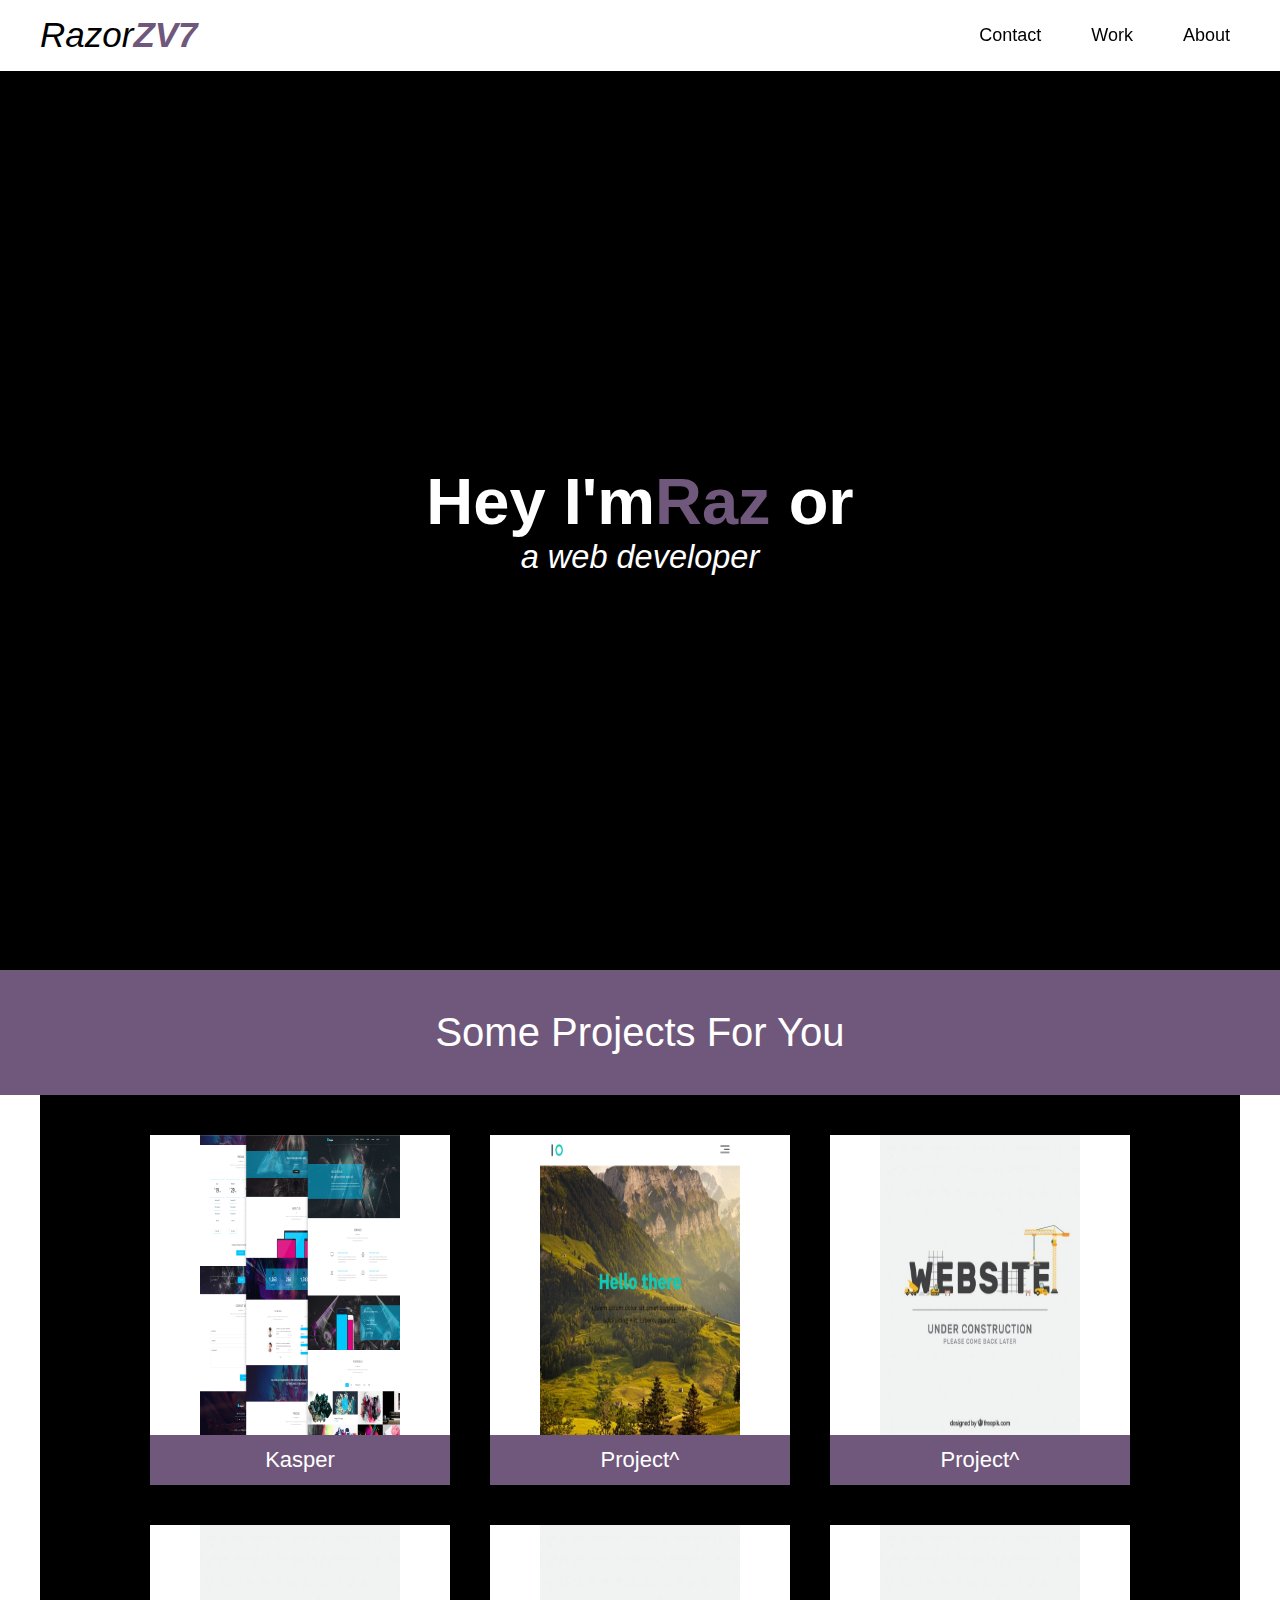
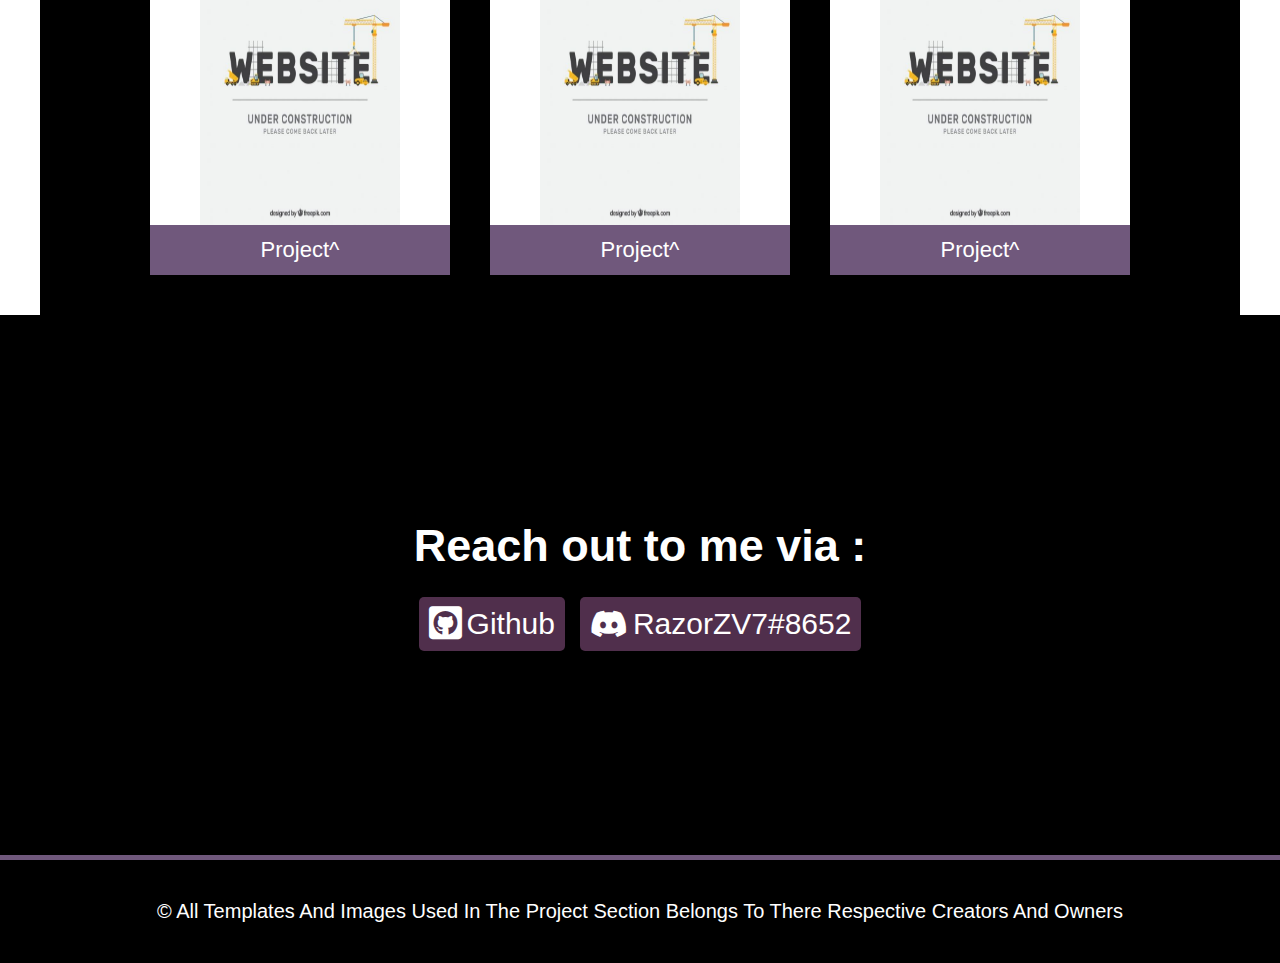
==== index.html @ 3230df07 "V1 UOLOADING" ====
<!DOCTYPE html>
<html lang="en">
<head>
    <meta charset="UTF-8">
    <meta http-equiv="X-UA-Compatible" content="IE=edge">
    <meta name="viewport" content="width=device-width, initial-scale=1.0">
    <!-- fontawesome link  -->
    <link rel="stylesheet" href="all.min.css">
    <!-- main css file  -->
    <link rel="stylesheet" href="style.css">
    <title>Razor</title>
</head>
<body>
    <header>
      <h2>Razor<a href="https://github.com/RazorZV7" id="profile-link" target="_blank">ZV7</a></h2>
      <ul id="navbar">
        <li><a href="#contact">Contact</a></li>
        <li><a href="#project-title">Work</a></li>
        <li><a href="#">About</a></li>
      </ul>
      <div id="nav-btn">
      </div>
    </header>
    <section id="welcome-section">
        <h1>Hey I'm<span>Raz</span> or</h1>
        <p>a web developer</p>
    </section>
    <h2 id="project-title">Some Projects For You </h2>
    <div class="container">
      <section id="projects">
          <a href="/Kas/web kas/" class="project-tile" target="_blank">
            <div class="img-box">
              <img src="/img/Freebie - Kasper,Creative PSD Template.png" alt="">
            </div>
            <p>Kasper</p>
          </a>
          <a href="/Leo/web leo/" class="project-tile" target="_blank">
            <div class="img-box">
              <img src="/img/capture leon 02.png" alt="">
            </div>
            <p>Project^</p>
          </a>
          <a href="#" class="project-tile" target="_blank">
            <div class="img-box">
              <img src="/img/Premium Vector _ Flat under construction template.jpg" alt="">
            </div>
            <p>Project^</p>
          </a>
          <a href="#" class="project-tile" target="_blank">
            <div class="img-box">
              <img src="/img/Premium Vector _ Flat under construction template.jpg" alt="">
            </div>
            <p>Project^</p>
          </a>
          <a href="#" class="project-tile" target="_blank">
            <div class="img-box">
              <img src="/img/Premium Vector _ Flat under construction template.jpg" alt="">
            </div>
            <p>Project^</p>
          </a>
          <a href="#" class="project-tile" target="_blank">
            <div class="img-box">
              <img src="/img/Premium Vector _ Flat under construction template.jpg" alt="">
            </div>
            <p>Project^</p>
          </a>
        </section>
    </div>
    <section id="contact">
      <h1>Reach out to me via :</h1>
      <div class="social-box">        
          <a href="https://github.com/RazorZV7" target="_blank"><i class="fa-brands fa-github-square fa-lg"></i>Github</a>
          <a href="https://discord.com" target="_blank"><i class="fa-brands fa-discord"></i>RazorZV7#8652</a>
      </div>
    </section>
    <div class="bline"></div>
    <footer>
      <div class="credit">
        <p>&COPY; All templates and images used in the project section belongs to there respective creators and owners</p>
      </div>
    </footer>
</body>
</html>
---- style.css ----
* {
    margin: 0;
    padding: 0;
    box-sizing: border-box;
    font-family: helvetica, sans-serif;
    scroll-behavior: smooth;
}
:root {
  --violet-1: #F9F4F5;
  --violet-2: #C8B8DB;
  --violet-3: #70587C;
  --violet-4: #502F4C;
  --violet-5: #7209B7;
  --violet-6: #3A0CA3;
  --blue-2: #4cc9f0;
  --blue-1: #4361ee;
  --black-5: #000000;
}
.container {
  padding-left: 40px;
  padding-right: 40px;
}
/* start header  */
header {
  position: fixed;
  z-index: 2;
  top: 0;
  background-color: white;
  padding-left: 40px;
  padding-right: 40px;
  width: 100%;
  height: 70.8px;
  display: flex;
  justify-content: space-between;
  align-items: center;
}
header h2 {
  font-size: 35px;
  font-weight: 100;
  font-style: italic;
  color: var(--black-5);
}
header h2 a {
  text-decoration: none;
  color: var(--violet-3);
  font-weight: bold;
}
@media (max-width: 576px) {
  #navbar li{
    display: none;
  }
  div#nav-btn {
    display: block;
    width: 30px;
    height: 30px;
    background-color: var(--black-5);
  }
  div#nav-btn:hover {
    border: 5px solid var(--violet-2);
    cursor: pointer;
  }
}
ul#navbar {
  position: fixed;
  right: 0;
  top: 0;
  padding-right: 40px;
  display: flex;
  gap: 30px;
  list-style: none;
}
#navbar li {
  padding: 25px 10px;
}
#navbar li:hover{
  background-color: var(--violet-3);
}
#navbar li a:hover {
  color: white;
}
#navbar li a {
  text-decoration: none;
  color: var(--black-5);
  font-size: 18px;
}
#nav-btn {
  display: none;
}
/* end header  */
/* start welcome  */
#welcome-section {
  display: flex;
  justify-content: center;
  align-items: center;
  flex-direction: column;
  height: 100vh;
  margin-top: 70px;
  background-color: var(--black-5);
  text-align: center;
}
#welcome-section h1 {
  font-size: 65px;
  color: white;
}
#welcome-section p {
  color: white;
  font-size: 32.5px;
  font-style: italic;
}
#welcome-section h1 span {
  color: var(--violet-3);
  transition: 0.2s ease-out;
  display: inline-block;
}
#welcome-section h1 span:hover {
  transform: translateX(20px);
  transform-origin: left;
  cursor: crosshair;
}
/* end welcome  */
/* start projects  */
@media (max-width: 767.5px) {
  #projects {
    background-color: var(--black-5);
    display: flex;
    justify-content: center;
    align-items: center;
    gap: 40px;
    flex-direction: column;
    padding: 40px;
  }
  .project-tile {
    background-color: white;
    width: 275px;
    min-width: 200px;
    height: 350px;
  }
}
@media (min-width: 768px) {
  #projects {
    display: grid;
    padding: 40px;
    background-color: var(--black-5);
    justify-content: center;
    align-items: center;
    grid-template-columns: repeat(2, 300px);
    grid-template-rows: repeat(3, 350px);
    gap: 40px;
  }
  .project-tile {
    background-color: white;
  }
}
@media (min-width: 1200px) {
  #projects {
    display: grid;
    padding: 40px;
    background-color: var(--black-5);
    grid-template-columns: repeat(3, 300px);
    grid-template-rows: repeat(2, 350px);
    gap: 40px;
  }
  .project-tile {
    background-color: white;
  }
}
#project-title {
  background-color: var(--violet-3);
  text-align: center;
  padding: 40px 0;
  color: white;
  /* margin: 40px 0; */
  font-size: 40px;
  font-weight: lighter;
}
.project-tile {
  text-align: center;
  text-decoration: none;
  max-width: 300px;
  display: flex;
  flex-direction: column;
  align-items: center;
}
.project-tile .img-box {
  width: 200px;
  height: 300px;
  justify-content: center;
}
.project-tile img {
  width: 100%;
  height: 100%;
}
.project-tile p {
  color: white;
  font-size: 22px;
  width: 100%;
  height: 50px;
  display: flex;
  justify-content: center;
  align-items: center;
  background-color: var(--violet-3);
}
/* end projects  */
/* start contact  */
#contact {
  height: 60vh;
  background-color: var(--black-5);
  color: white;
  display: flex;
  text-align: center;
  justify-content: center;
  align-items: center;
  flex-direction: column;
  gap: 25px;
}
#contact h1{
  font-size: 45px;
}
#contact a{
  text-decoration: none;
  font-size: 30px;
  color: white;
  display: flex;
  justify-content: center;
  align-items: center;
  gap: 5px;
  background-color: var(--violet-4);
  padding: 10px;
  border-radius: 5px;
}
.social-box {
  display: flex;
  justify-content: center;
  align-items: center;
  gap: 15px;
}
/* end contact  */
/* start credit  */
.bline {
  padding: 2.5px 0;
  background-color:var(--violet-3);
}
footer {
  /* margin-top: 5px; */
  background-color: var(--black-5);
  color: white;
  display: flex;
  justify-content: center;
  align-items: center;
  padding: 40px 0;
  text-align: center;
  font-size: 20px;
  text-transform:capitalize;
}
/* end credit  */
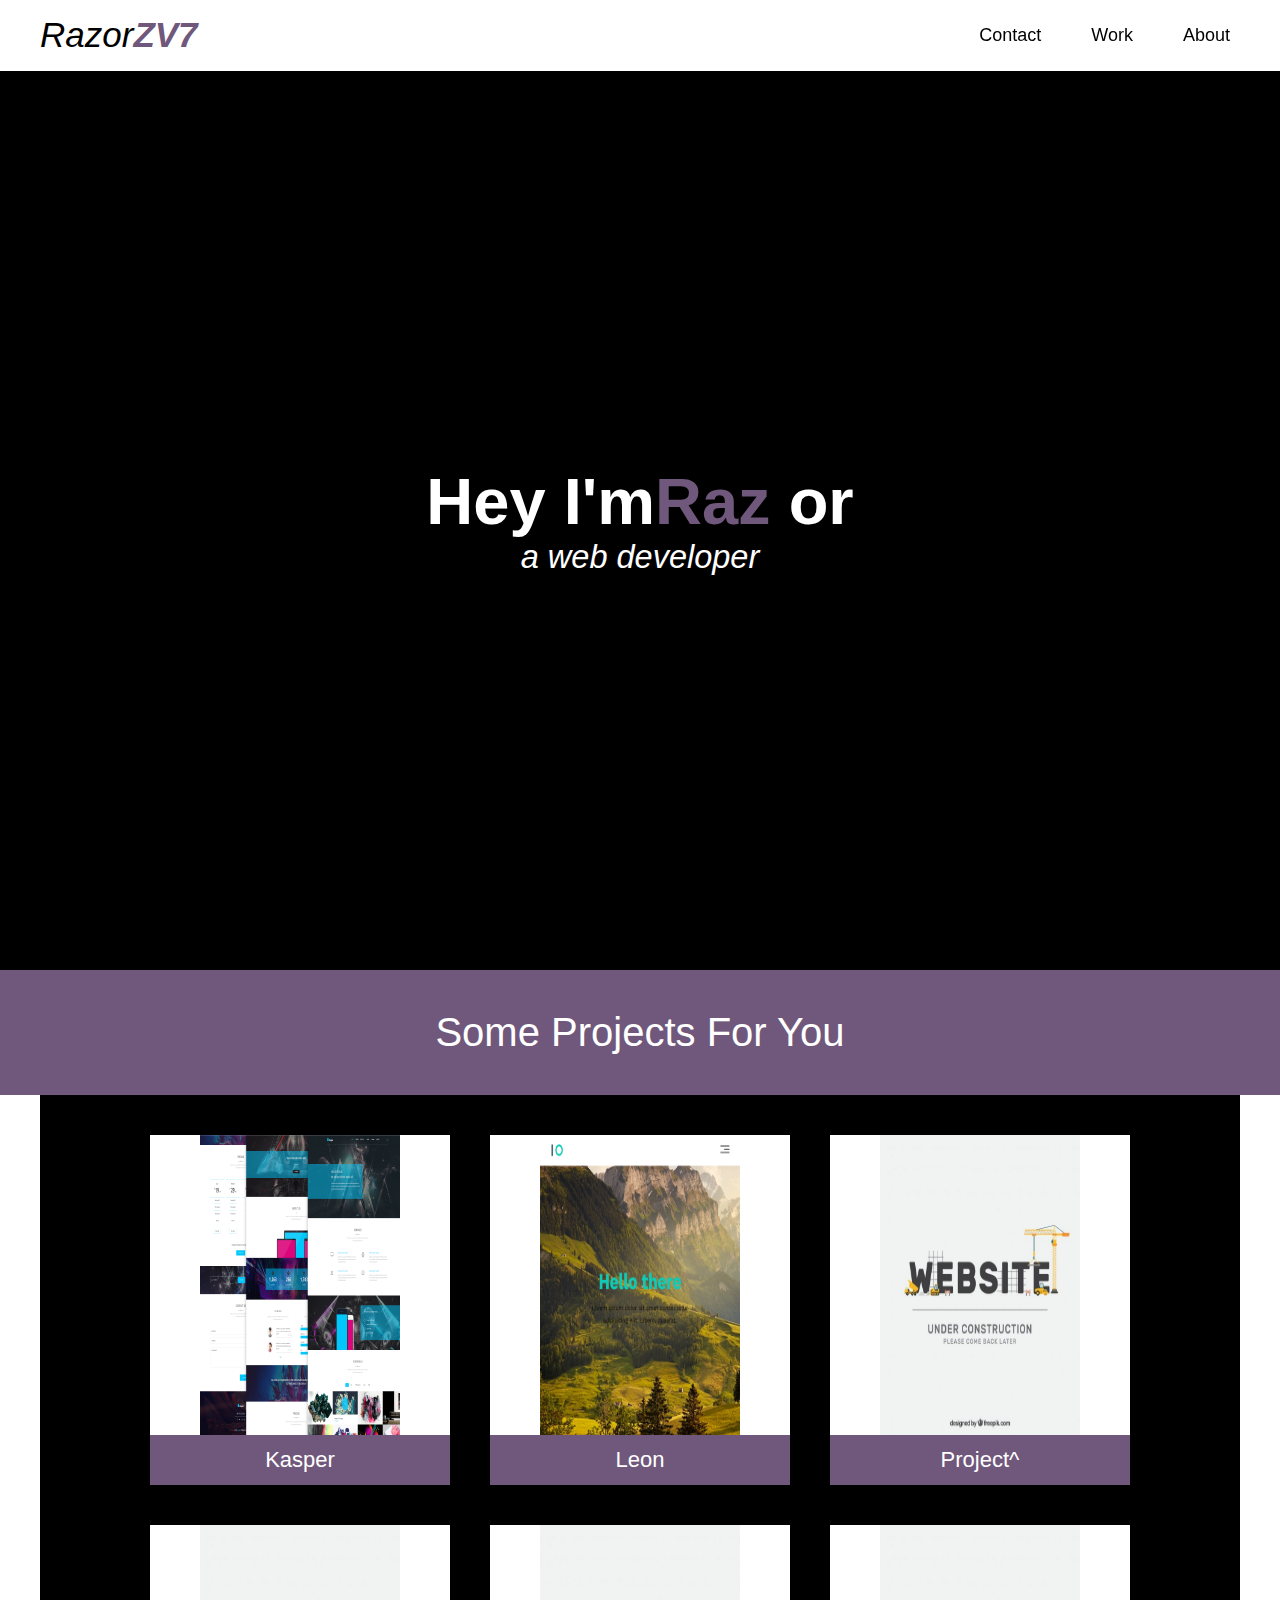
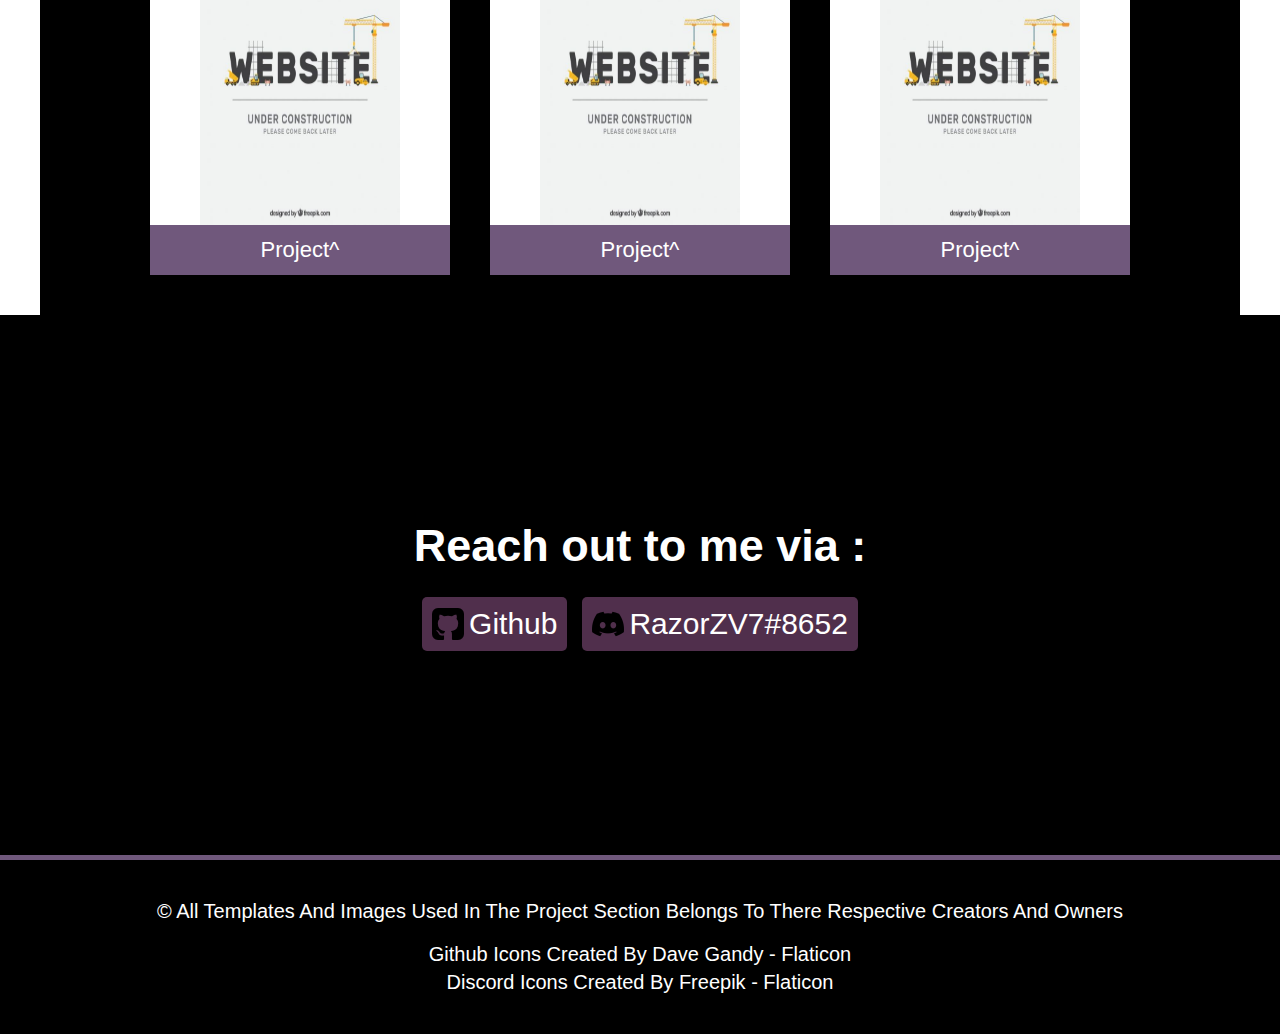
==== commit 3ec917a6: "V3 CHANGING ICONS" ====
--- a/index.html
+++ b/index.html
@@ -30,37 +30,37 @@
       <section id="projects">
           <a href="/Kas/web kas/" class="project-tile" target="_blank">
             <div class="img-box">
-              <img src="/img/Freebie - Kasper,Creative PSD Template.png" alt="">
+              <img src="Freebie - Kasper,Creative PSD Template.png" alt="">
             </div>
             <p>Kasper</p>
           </a>
           <a href="/Leo/web leo/" class="project-tile" target="_blank">
             <div class="img-box">
-              <img src="/img/capture leon 02.png" alt="">
+              <img src="capture leon 02.png" alt="">
+            </div>
+            <p>Leon</p>
+          </a>
+          <a href="#" class="project-tile" target="_blank">
+            <div class="img-box">
+              <img src="Premium Vector _ Flat under construction template.jpg" alt="">
             </div>
             <p>Project^</p>
           </a>
           <a href="#" class="project-tile" target="_blank">
             <div class="img-box">
-              <img src="/img/Premium Vector _ Flat under construction template.jpg" alt="">
+              <img src="Premium Vector _ Flat under construction template.jpg" alt="">
             </div>
             <p>Project^</p>
           </a>
           <a href="#" class="project-tile" target="_blank">
             <div class="img-box">
-              <img src="/img/Premium Vector _ Flat under construction template.jpg" alt="">
+              <img src="Premium Vector _ Flat under construction template.jpg" alt="">
             </div>
             <p>Project^</p>
           </a>
           <a href="#" class="project-tile" target="_blank">
             <div class="img-box">
-              <img src="/img/Premium Vector _ Flat under construction template.jpg" alt="">
-            </div>
-            <p>Project^</p>
-          </a>
-          <a href="#" class="project-tile" target="_blank">
-            <div class="img-box">
-              <img src="/img/Premium Vector _ Flat under construction template.jpg" alt="">
+              <img src="Premium Vector _ Flat under construction template.jpg" alt="">
             </div>
             <p>Project^</p>
           </a>
@@ -69,14 +69,18 @@
     <section id="contact">
       <h1>Reach out to me via :</h1>
       <div class="social-box">        
-          <a href="https://github.com/RazorZV7" target="_blank"><i class="fa-brands fa-github-square fa-lg"></i>Github</a>
-          <a href="https://discord.com" target="_blank"><i class="fa-brands fa-discord"></i>RazorZV7#8652</a>
+          <a href="https://github.com/RazorZV7" target="_blank"><img src="github-sign02.png" alt="logo" class="social-logos">Github</a>
+          <a href="https://discord.com" target="_blank"><img src="discord02.png" alt="logo" class="social-logos"> RazorZV7#8652</a>
       </div>
     </section>
     <div class="bline"></div>
     <footer>
       <div class="credit">
         <p>&COPY; All templates and images used in the project section belongs to there respective creators and owners</p>
+        <div class="rights">
+          <a href="https://www.flaticon.com/free-icons/github" title="github icons">Github icons created by Dave Gandy - Flaticon</a>
+          <a href="https://www.flaticon.com/free-icons/discord" title="discord icons">Discord icons created by Freepik - Flaticon</a>
+        </div>
       </div>
     </footer>
 </body>
--- a/style.css
+++ b/style.css
@@ -252,4 +252,22 @@
   font-size: 20px;
   text-transform:capitalize;
 }
+.credit {
+  display: flex;
+  flex-direction: column;
+  justify-content: center;
+  align-items: center;
+  gap: 15px;
+}
+.rights {
+  display: flex;
+  flex-direction: column;
+  align-items: center;
+  justify-content: center;
+}
+.rights a{
+  text-decoration: none;
+  color: white;
+  padding-top: 5px;
+}
 /* end credit  */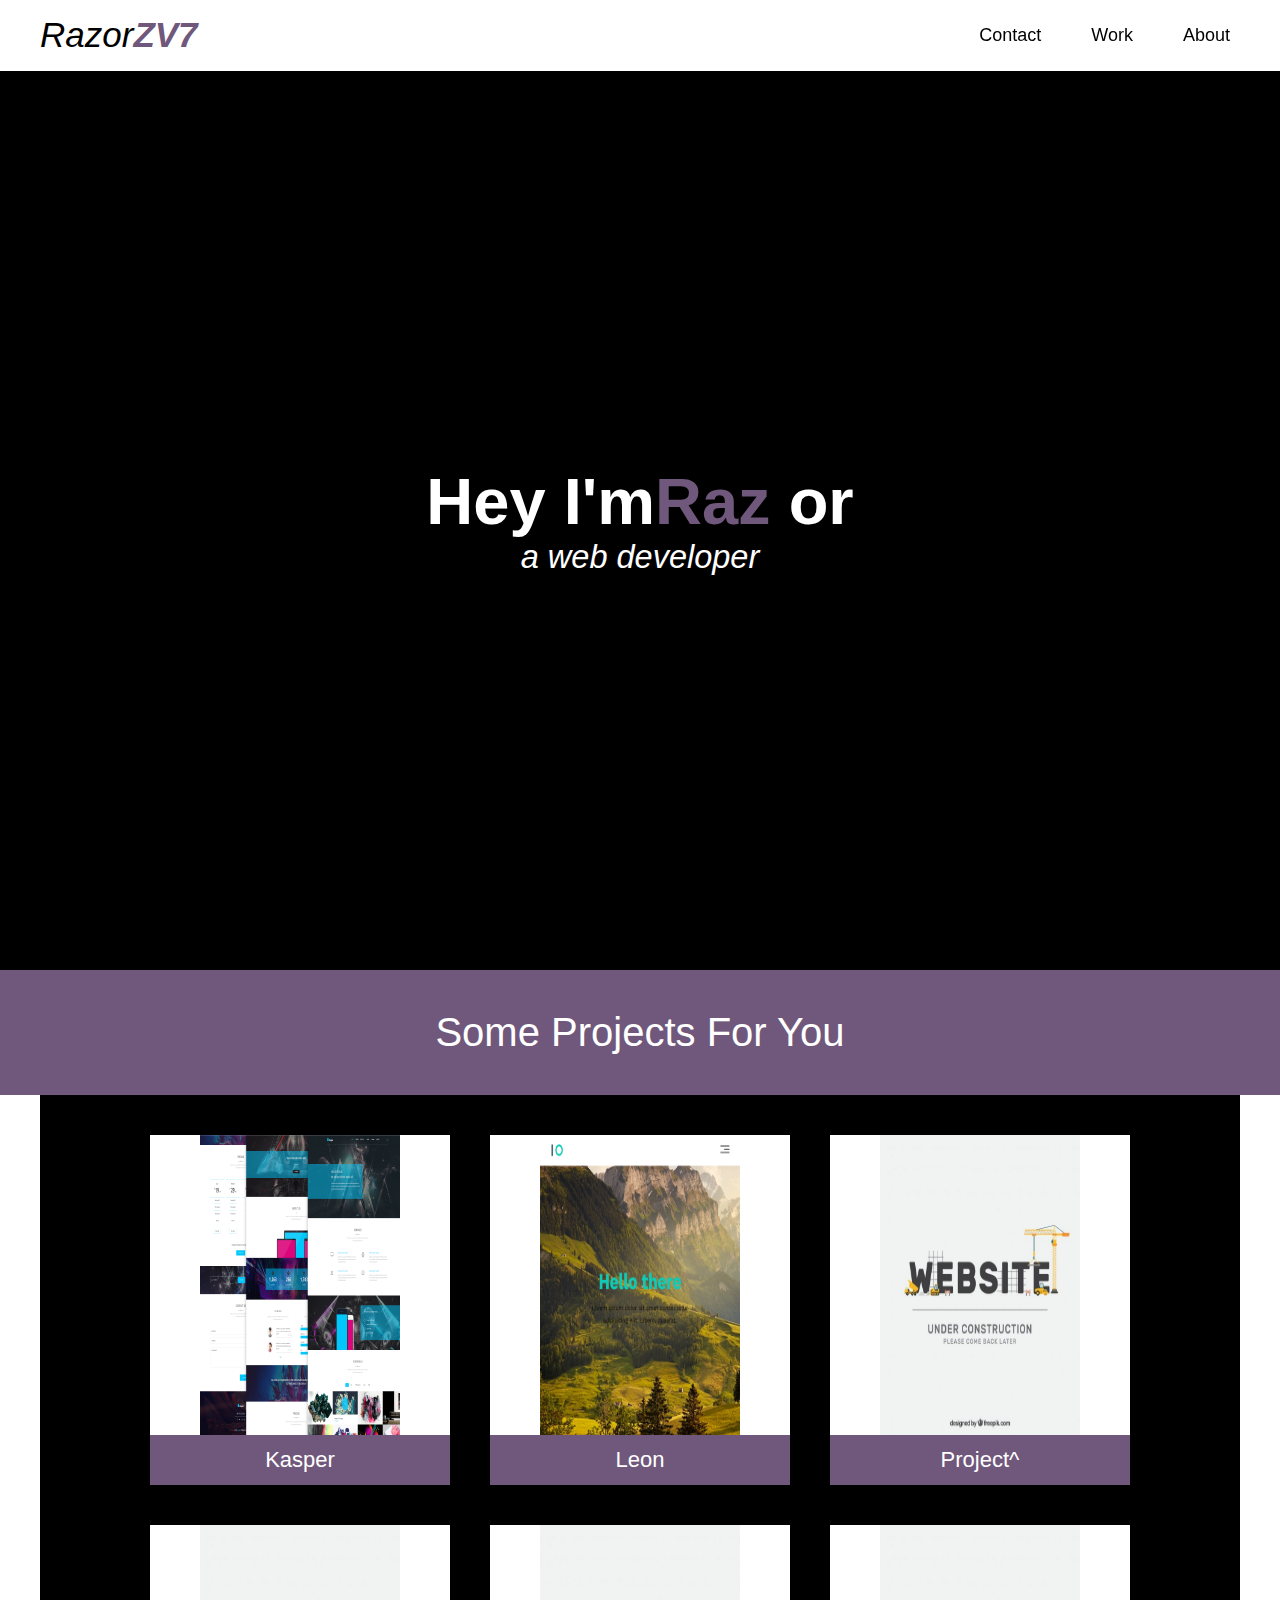
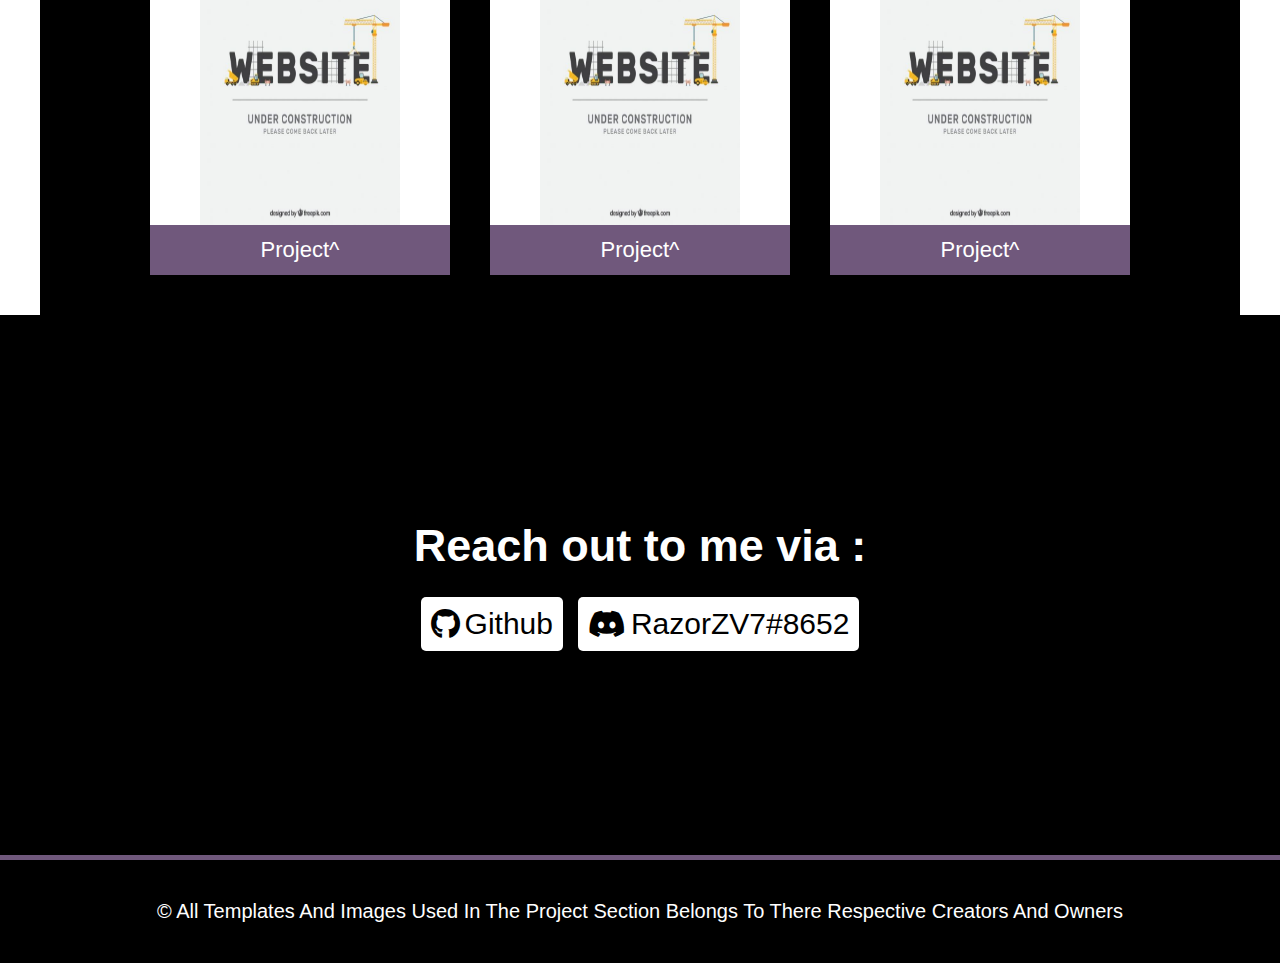
==== commit 5167c944: "V5 REUPLOADING ALL" ====
--- a/index.html
+++ b/index.html
@@ -4,11 +4,11 @@
     <meta charset="UTF-8">
     <meta http-equiv="X-UA-Compatible" content="IE=edge">
     <meta name="viewport" content="width=device-width, initial-scale=1.0">
-    <!-- fontawesome link  -->
-    <link rel="stylesheet" href="all.min.css">
+    <title>Razor</title>
+    <!-- fontawesom file  -->
+    <link rel="stylesheet" href="css/all.min.css">
     <!-- main css file  -->
-    <link rel="stylesheet" href="style.css">
-    <title>Razor</title>
+    <link rel="stylesheet" href="css/style.css">
 </head>
 <body>
     <header>
@@ -28,39 +28,39 @@
     <h2 id="project-title">Some Projects For You </h2>
     <div class="container">
       <section id="projects">
-          <a href="/Kas/web kas/" class="project-tile" target="_blank">
+          <a href="https://razorzv7.github.io/Kasper-website/" class="project-tile" target="_blank">
             <div class="img-box">
-              <img src="Freebie - Kasper,Creative PSD Template.png" alt="">
+              <img src="images/Freebie - Kasper,Creative PSD Template.png" alt="Kasper">
             </div>
             <p>Kasper</p>
           </a>
-          <a href="/Leo/web leo/" class="project-tile" target="_blank">
+          <a href="https://razorzv7.github.io/Leon-website/" class="project-tile" target="_blank">
             <div class="img-box">
-              <img src="capture leon 02.png" alt="">
+              <img src="images/capture leon 02.png" alt="leon">
             </div>
             <p>Leon</p>
           </a>
           <a href="#" class="project-tile" target="_blank">
             <div class="img-box">
-              <img src="Premium Vector _ Flat under construction template.jpg" alt="">
+              <img src="images/Premium Vector _ Flat under construction template.jpg" alt="empty-links">
             </div>
             <p>Project^</p>
           </a>
           <a href="#" class="project-tile" target="_blank">
             <div class="img-box">
-              <img src="Premium Vector _ Flat under construction template.jpg" alt="">
+              <img src="images/Premium Vector _ Flat under construction template.jpg" alt="empty-links">
             </div>
             <p>Project^</p>
           </a>
           <a href="#" class="project-tile" target="_blank">
             <div class="img-box">
-              <img src="Premium Vector _ Flat under construction template.jpg" alt="">
+              <img src="images/Premium Vector _ Flat under construction template.jpg" alt="empty-links">
             </div>
             <p>Project^</p>
           </a>
           <a href="#" class="project-tile" target="_blank">
             <div class="img-box">
-              <img src="Premium Vector _ Flat under construction template.jpg" alt="">
+              <img src="images/Premium Vector _ Flat under construction template.jpg" alt="empty-links">
             </div>
             <p>Project^</p>
           </a>
@@ -69,17 +69,14 @@
     <section id="contact">
       <h1>Reach out to me via :</h1>
       <div class="social-box">        
-          <a href="https://github.com/RazorZV7" target="_blank"><img src="github-sign02.png" alt="logo" class="social-logos">Github</a>
-          <a href="https://discord.com" target="_blank"><img src="discord02.png" alt="logo" class="social-logos"> RazorZV7#8652</a>
+          <a href="https://github.com/RazorZV7" target="_blank"><i class="fa-brands fa-github"></i>Github</a>
+          <a href="https://discord.com" target="_blank"><i class="fa-brands fa-discord"></i>RazorZV7#8652</a>
       </div>
     </section>
     <div class="bline"></div>
     <footer>
       <div class="credit">
         <p>&COPY; All templates and images used in the project section belongs to there respective creators and owners</p>
-        <div class="rights">
-          <a href="https://www.flaticon.com/free-icons/github" title="github icons">Github icons created by Dave Gandy - Flaticon</a>
-          <a href="https://www.flaticon.com/free-icons/discord" title="discord icons">Discord icons created by Freepik - Flaticon</a>
         </div>
       </div>
     </footer>
--- a/css/all.min.css
+++ b/css/all.min.css
@@ -0,0 +1,6 @@
+/*!
+ * Font Awesome Free 6.1.1 by @fontawesome - https://fontawesome.com
+ * License - https://fontawesome.com/license/free (Icons: CC BY 4.0, Fonts: SIL OFL 1.1, Code: MIT License)
+ * Copyright 2022 Fonticons, Inc.
+ */
+.fa{font-family:var(--fa-style-family,"Font Awesome 6 Free");font-weight:var(--fa-style,900)}.fa,.fa-brands,.fa-duotone,.fa-light,.fa-regular,.fa-solid,.fa-thin,.fab,.fad,.fal,.far,.fas,.fat{-moz-osx-font-smoothing:grayscale;-webkit-font-smoothing:antialiased;display:var(--fa-display,inline-block);font-style:normal;font-variant:normal;line-height:1;text-rendering:auto}.fa-1x{font-size:1em}.fa-2x{font-size:2em}.fa-3x{font-size:3em}.fa-4x{font-size:4em}.fa-5x{font-size:5em}.fa-6x{font-size:6em}.fa-7x{font-size:7em}.fa-8x{font-size:8em}.fa-9x{font-size:9em}.fa-10x{font-size:10em}.fa-2xs{font-size:.625em;line-height:.1em;vertical-align:.225em}.fa-xs{font-size:.75em;line-height:.08333em;vertical-align:.125em}.fa-sm{font-size:.875em;line-height:.07143em;vertical-align:.05357em}.fa-lg{font-size:1.25em;line-height:.05em;vertical-align:-.075em}.fa-xl{font-size:1.5em;line-height:.04167em;vertical-align:-.125em}.fa-2xl{font-size:2em;line-height:.03125em;vertical-align:-.1875em}.fa-fw{text-align:center;width:1.25em}.fa-ul{list-style-type:none;margin-left:var(--fa-li-margin,2.5em);padding-left:0}.fa-ul>li{position:relative}.fa-li{left:calc(var(--fa-li-width, 2em)*-1);position:absolute;text-align:center;width:var(--fa-li-width,2em);line-height:inherit}.fa-border{border-radius:var(--fa-border-radius,.1em);border:var(--fa-border-width,.08em) var(--fa-border-style,solid) var(--fa-border-color,#eee);padding:var(--fa-border-padding,.2em .25em .15em)}.fa-pull-left{float:left;margin-right:var(--fa-pull-margin,.3em)}.fa-pull-right{float:right;margin-left:var(--fa-pull-margin,.3em)}.fa-beat{-webkit-animation-name:fa-beat;animation-name:fa-beat;-webkit-animation-delay:var(--fa-animation-delay,0);animation-delay:var(--fa-animation-delay,0);-webkit-animation-direction:var(--fa-animation-direction,normal);animation-direction:var(--fa-animation-direction,normal);-webkit-animation-duration:var(--fa-animation-duration,1s);animation-duration:var(--fa-animation-duration,1s);-webkit-animation-iteration-count:var(--fa-animation-iteration-count,infinite);animation-iteration-count:var(--fa-animation-iteration-count,infinite);-webkit-animation-timing-function:var(--fa-animation-timing,ease-in-out);animation-timing-function:var(--fa-animation-timing,ease-in-out)}.fa-bounce{-webkit-animation-name:fa-bounce;animation-name:fa-bounce;-webkit-animation-delay:var(--fa-animation-delay,0);animation-delay:var(--fa-animation-delay,0);-webkit-animation-direction:var(--fa-animation-direction,normal);animation-direction:var(--fa-animation-direction,normal);-webkit-animation-duration:var(--fa-animation-duration,1s);animation-duration:var(--fa-animation-duration,1s);-webkit-animation-iteration-count:var(--fa-animation-iteration-count,infinite);animation-iteration-count:var(--fa-animation-iteration-count,infinite);-webkit-animation-timing-function:var(--fa-animation-timing,cubic-bezier(.28,.84,.42,1));animation-timing-function:var(--fa-animation-timing,cubic-bezier(.28,.84,.42,1))}.fa-fade{-webkit-animation-name:fa-fade;animation-name:fa-fade;-webkit-animation-iteration-count:var(--fa-animation-iteration-count,infinite);animation-iteration-count:var(--fa-animation-iteration-count,infinite);-webkit-animation-timing-function:var(--fa-animation-timing,cubic-bezier(.4,0,.6,1));animation-timing-function:var(--fa-animation-timing,cubic-bezier(.4,0,.6,1))}.fa-beat-fade,.fa-fade{-webkit-animation-delay:var(--fa-animation-delay,0);animation-delay:var(--fa-animation-delay,0);-webkit-animation-direction:var(--fa-animation-direction,normal);animation-direction:var(--fa-animation-direction,normal);-webkit-animation-duration:var(--fa-animation-duration,1s);animation-duration:var(--fa-animation-duration,1s)}.fa-beat-fade{-webkit-animation-name:fa-beat-fade;animation-name:fa-beat-fade;-webkit-animation-iteration-count:var(--fa-animation-iteration-count,infinite);animation-iteration-count:var(--fa-animation-iteration-count,infinite);-webkit-animation-timing-function:var(--fa-animation-timing,cubic-bezier(.4,0,.6,1));animation-timing-function:var(--fa-animation-timing,cubic-bezier(.4,0,.6,1))}.fa-flip{-webkit-animation-name:fa-flip;animation-name:fa-flip;-webkit-animation-delay:var(--fa-animation-delay,0);animation-delay:var(--fa-animation-delay,0);-webkit-animation-direction:var(--fa-animation-direction,normal);animation-direction:var(--fa-animation-direction,normal);-webkit-animation-duration:var(--fa-animation-duration,1s);animation-duration:var(--fa-animation-duration,1s);-webkit-animation-iteration-count:var(--fa-animation-iteration-count,infinite);animation-iteration-count:var(--fa-animation-iteration-count,infinite);-webkit-animation-timing-function:var(--fa-animation-timing,ease-in-out);animation-timing-function:var(--fa-animation-timing,ease-in-out)}.fa-shake{-webkit-animation-name:fa-shake;animation-name:fa-shake;-webkit-animation-duration:var(--fa-animation-duration,1s);animation-duration:var(--fa-animation-duration,1s);-webkit-animation-iteration-count:var(--fa-animation-iteration-count,infinite);animation-iteration-count:var(--fa-animation-iteration-count,infinite);-webkit-animation-timing-function:var(--fa-animation-timing,linear);animation-timing-function:var(--fa-animation-timing,linear)}.fa-shake,.fa-spin{-webkit-animation-delay:var(--fa-animation-delay,0);animation-delay:var(--fa-animation-delay,0);-webkit-animation-direction:var(--fa-animation-direction,normal);animation-direction:var(--fa-animation-direction,normal)}.fa-spin{-webkit-animation-name:fa-spin;animation-name:fa-spin;-webkit-animation-duration:var(--fa-animation-duration,2s);animation-duration:var(--fa-animation-duration,2s);-webkit-animation-iteration-count:var(--fa-animation-iteration-count,infinite);animation-iteration-count:var(--fa-animation-iteration-count,infinite);-webkit-animation-timing-function:var(--fa-animation-timing,linear);animation-timing-function:var(--fa-animation-timing,linear)}.fa-spin-reverse{--fa-animation-direction:reverse}.fa-pulse,.fa-spin-pulse{-webkit-animation-name:fa-spin;animation-name:fa-spin;-webkit-animation-direction:var(--fa-animation-direction,normal);animation-direction:var(--fa-animation-direction,normal);-webkit-animation-duration:var(--fa-animation-duration,1s);animation-duration:var(--fa-animation-duration,1s);-webkit-animation-iteration-count:var(--fa-animation-iteration-count,infinite);animation-iteration-count:var(--fa-animation-iteration-count,infinite);-webkit-animation-timing-function:var(--fa-animation-timing,steps(8));animation-timing-function:var(--fa-animation-timing,steps(8))}@media (prefers-reduced-motion:reduce){.fa-beat,.fa-beat-fade,.fa-bounce,.fa-fade,.fa-flip,.fa-pulse,.fa-shake,.fa-spin,.fa-spin-pulse{-webkit-animation-delay:-1ms;animation-delay:-1ms;-webkit-animation-duration:1ms;animation-duration:1ms;-webkit-animation-iteration-count:1;animation-iteration-count:1;transition-delay:0s;transition-duration:0s}}@-webkit-keyframes fa-beat{0%,90%{-webkit-transform:scale(1);transform:scale(1)}45%{-webkit-transform:scale(var(--fa-beat-scale,1.25));transform:scale(var(--fa-beat-scale,1.25))}}@keyframes fa-beat{0%,90%{-webkit-transform:scale(1);transform:scale(1)}45%{-webkit-transform:scale(var(--fa-beat-scale,1.25));transform:scale(var(--fa-beat-scale,1.25))}}@-webkit-keyframes fa-bounce{0%{-webkit-transform:scale(1) translateY(0);transform:scale(1) translateY(0)}10%{-webkit-transform:scale(var(--fa-bounce-start-scale-x,1.1),var(--fa-bounce-start-scale-y,.9)) translateY(0);transform:scale(var(--fa-bounce-start-scale-x,1.1),var(--fa-bounce-start-scale-y,.9)) translateY(0)}30%{-webkit-transform:scale(var(--fa-bounce-jump-scale-x,.9),var(--fa-bounce-jump-scale-y,1.1)) translateY(var(--fa-bounce-height,-.5em));transform:scale(var(--fa-bounce-jump-scale-x,.9),var(--fa-bounce-jump-scale-y,1.1)) translateY(var(--fa-bounce-height,-.5em))}50%{-webkit-transform:scale(var(--fa-bounce-land-scale-x,1.05),var(--fa-bounce-land-scale-y,.95)) translateY(0);transform:scale(var(--fa-bounce-land-scale-x,1.05),var(--fa-bounce-land-scale-y,.95)) translateY(0)}57%{-webkit-transform:scale(1) translateY(var(--fa-bounce-rebound,-.125em));transform:scale(1) translateY(var(--fa-bounce-rebound,-.125em))}64%{-webkit-transform:scale(1) translateY(0);transform:scale(1) translateY(0)}to{-webkit-transform:scale(1) translateY(0);transform:scale(1) translateY(0)}}@keyframes fa-bounce{0%{-webkit-transform:scale(1) translateY(0);transform:scale(1) translateY(0)}10%{-webkit-transform:scale(var(--fa-bounce-start-scale-x,1.1),var(--fa-bounce-start-scale-y,.9)) translateY(0);transform:scale(var(--fa-bounce-start-scale-x,1.1),var(--fa-bounce-start-scale-y,.9)) translateY(0)}30%{-webkit-transform:scale(var(--fa-bounce-jump-scale-x,.9),var(--fa-bounce-jump-scale-y,1.1)) translateY(var(--fa-bounce-height,-.5em));transform:scale(var(--fa-bounce-jump-scale-x,.9),var(--fa-bounce-jump-scale-y,1.1)) translateY(var(--fa-bounce-height,-.5em))}50%{-webkit-transform:scale(var(--fa-bounce-land-scale-x,1.05),var(--fa-bounce-land-scale-y,.95)) translateY(0);transform:scale(var(--fa-bounce-land-scale-x,1.05),var(--fa-bounce-land-scale-y,.95)) translateY(0)}57%{-webkit-transform:scale(1) translateY(var(--fa-bounce-rebound,-.125em));transform:scale(1) translateY(var(--fa-bounce-rebound,-.125em))}64%{-webkit-transform:scale(1) translateY(0);transform:scale(1) translateY(0)}to{-webkit-transform:scale(1) translateY(0);transform:scale(1) translateY(0)}}@-webkit-keyframes fa-fade{50%{opacity:var(--fa-fade-opacity,.4)}}@keyframes fa-fade{50%{opacity:var(--fa-fade-opacity,.4)}}@-webkit-keyframes fa-beat-fade{0%,to{opacity:var(--fa-beat-fade-opacity,.4);-webkit-transform:scale(1);transform:scale(1)}50%{opacity:1;-webkit-transform:scale(var(--fa-beat-fade-scale,1.125));transform:scale(var(--fa-beat-fade-scale,1.125))}}@keyframes fa-beat-fade{0%,to{opacity:var(--fa-beat-fade-opacity,.4);-webkit-transform:scale(1);transform:scale(1)}50%{opacity:1;-webkit-transform:scale(var(--fa-beat-fade-scale,1.125));transform:scale(var(--fa-beat-fade-scale,1.125))}}@-webkit-keyframes fa-flip{50%{-webkit-transform:rotate3d(var(--fa-flip-x,0),var(--fa-flip-y,1),var(--fa-flip-z,0),var(--fa-flip-angle,-180deg));transform:rotate3d(var(--fa-flip-x,0),var(--fa-flip-y,1),var(--fa-flip-z,0),var(--fa-flip-angle,-180deg))}}@keyframes fa-flip{50%{-webkit-transform:rotate3d(var(--fa-flip-x,0),var(--fa-flip-y,1),var(--fa-flip-z,0),var(--fa-flip-angle,-180deg));transform:rotate3d(var(--fa-flip-x,0),var(--fa-flip-y,1),var(--fa-flip-z,0),var(--fa-flip-angle,-180deg))}}@-webkit-keyframes fa-shake{0%{-webkit-transform:rotate(-15deg);transform:rotate(-15deg)}4%{-webkit-transform:rotate(15deg);transform:rotate(15deg)}8%,24%{-webkit-transform:rotate(-18deg);transform:rotate(-18deg)}12%,28%{-webkit-transform:rotate(18deg);transform:rotate(18deg)}16%{-webkit-transform:rotate(-22deg);transform:rotate(-22deg)}20%{-webkit-transform:rotate(22deg);transform:rotate(22deg)}32%{-webkit-transform:rotate(-12deg);transform:rotate(-12deg)}36%{-webkit-transform:rotate(12deg);transform:rotate(12deg)}40%,to{-webkit-transform:rotate(0deg);transform:rotate(0deg)}}@keyframes fa-shake{0%{-webkit-transform:rotate(-15deg);transform:rotate(-15deg)}4%{-webkit-transform:rotate(15deg);transform:rotate(15deg)}8%,24%{-webkit-transform:rotate(-18deg);transform:rotate(-18deg)}12%,28%{-webkit-transform:rotate(18deg);transform:rotate(18deg)}16%{-webkit-transform:rotate(-22deg);transform:rotate(-22deg)}20%{-webkit-transform:rotate(22deg);transform:rotate(22deg)}32%{-webkit-transform:rotate(-12deg);transform:rotate(-12deg)}36%{-webkit-transform:rotate(12deg);transform:rotate(12deg)}40%,to{-webkit-transform:rotate(0deg);transform:rotate(0deg)}}@-webkit-keyframes fa-spin{0%{-webkit-transform:rotate(0deg);transform:rotate(0deg)}to{-webkit-transform:rotate(1turn);transform:rotate(1turn)}}@keyframes fa-spin{0%{-webkit-transform:rotate(0deg);transform:rotate(0deg)}to{-webkit-transform:rotate(1turn);transform:rotate(1turn)}}.fa-rotate-90{-webkit-transform:rotate(90deg);transform:rotate(90deg)}.fa-rotate-180{-webkit-transform:rotate(180deg);transform:rotate(180deg)}.fa-rotate-270{-webkit-transform:rotate(270deg);transform:rotate(270deg)}.fa-flip-horizontal{-webkit-transform:scaleX(-1);transform:scaleX(-1)}.fa-flip-vertical{-webkit-transform:scaleY(-1);transform:scaleY(-1)}.fa-flip-both,.fa-flip-horizontal.fa-flip-vertical{-webkit-transform:scale(-1);transform:scale(-1)}.fa-rotate-by{-webkit-transform:rotate(var(--fa-rotate-angle,none));transform:rotate(var(--fa-rotate-angle,none))}.fa-stack{display:inline-block;height:2em;line-height:2em;position:relative;vertical-align:middle;width:2.5em}.fa-stack-1x,.fa-stack-2x{left:0;position:absolute;text-align:center;width:100%;z-index:var(--fa-stack-z-index,auto)}.fa-stack-1x{line-height:inherit}.fa-stack-2x{font-size:2em}.fa-inverse{color:var(--fa-inverse,#fff)}.fa-0:before{content:"\30"}.fa-1:before{content:"\31"}.fa-2:before{content:"\32"}.fa-3:before{content:"\33"}.fa-4:before{content:"\34"}.fa-5:before{content:"\35"}.fa-6:before{content:"\36"}.fa-7:before{content:"\37"}.fa-8:before{content:"\38"}.fa-9:before{content:"\39"}.fa-a:before{content:"\41"}.fa-address-book:before,.fa-contact-book:before{content:"\f2b9"}.fa-address-card:before,.fa-contact-card:before,.fa-vcard:before{content:"\f2bb"}.fa-align-center:before{content:"\f037"}.fa-align-justify:before{content:"\f039"}.fa-align-left:before{content:"\f036"}.fa-align-right:before{content:"\f038"}.fa-anchor:before{content:"\f13d"}.fa-anchor-circle-check:before{content:"\e4aa"}.fa-anchor-circle-exclamation:before{content:"\e4ab"}.fa-anchor-circle-xmark:before{content:"\e4ac"}.fa-anchor-lock:before{content:"\e4ad"}.fa-angle-down:before{content:"\f107"}.fa-angle-left:before{content:"\f104"}.fa-angle-right:before{content:"\f105"}.fa-angle-up:before{content:"\f106"}.fa-angle-double-down:before,.fa-angles-down:before{content:"\f103"}.fa-angle-double-left:before,.fa-angles-left:before{content:"\f100"}.fa-angle-double-right:before,.fa-angles-right:before{content:"\f101"}.fa-angle-double-up:before,.fa-angles-up:before{content:"\f102"}.fa-ankh:before{content:"\f644"}.fa-apple-alt:before,.fa-apple-whole:before{content:"\f5d1"}.fa-archway:before{content:"\f557"}.fa-arrow-down:before{content:"\f063"}.fa-arrow-down-1-9:before,.fa-sort-numeric-asc:before,.fa-sort-numeric-down:before{content:"\f162"}.fa-arrow-down-9-1:before,.fa-sort-numeric-desc:before,.fa-sort-numeric-down-alt:before{content:"\f886"}.fa-arrow-down-a-z:before,.fa-sort-alpha-asc:before,.fa-sort-alpha-down:before{content:"\f15d"}.fa-arrow-down-long:before,.fa-long-arrow-down:before{content:"\f175"}.fa-arrow-down-short-wide:before,.fa-sort-amount-desc:before,.fa-sort-amount-down-alt:before{content:"\f884"}.fa-arrow-down-up-across-line:before{content:"\e4af"}.fa-arrow-down-up-lock:before{content:"\e4b0"}.fa-arrow-down-wide-short:before,.fa-sort-amount-asc:before,.fa-sort-amount-down:before{content:"\f160"}.fa-arrow-down-z-a:before,.fa-sort-alpha-desc:before,.fa-sort-alpha-down-alt:before{content:"\f881"}.fa-arrow-left:before{content:"\f060"}.fa-arrow-left-long:before,.fa-long-arrow-left:before{content:"\f177"}.fa-arrow-pointer:before,.fa-mouse-pointer:before{content:"\f245"}.fa-arrow-right:before{content:"\f061"}.fa-arrow-right-arrow-left:before,.fa-exchange:before{content:"\f0ec"}.fa-arrow-right-from-bracket:before,.fa-sign-out:before{content:"\f08b"}.fa-arrow-right-long:before,.fa-long-arrow-right:before{content:"\f178"}.fa-arrow-right-to-bracket:before,.fa-sign-in:before{content:"\f090"}.fa-arrow-right-to-city:before{content:"\e4b3"}.fa-arrow-left-rotate:before,.fa-arrow-rotate-back:before,.fa-arrow-rotate-backward:before,.fa-arrow-rotate-left:before,.fa-undo:before{content:"\f0e2"}.fa-arrow-right-rotate:before,.fa-arrow-rotate-forward:before,.fa-arrow-rotate-right:before,.fa-redo:before{content:"\f01e"}.fa-arrow-trend-down:before{content:"\e097"}.fa-arrow-trend-up:before{content:"\e098"}.fa-arrow-turn-down:before,.fa-level-down:before{content:"\f149"}.fa-arrow-turn-up:before,.fa-level-up:before{content:"\f148"}.fa-arrow-up:before{content:"\f062"}.fa-arrow-up-1-9:before,.fa-sort-numeric-up:before{content:"\f163"}.fa-arrow-up-9-1:before,.fa-sort-numeric-up-alt:before{content:"\f887"}.fa-arrow-up-a-z:before,.fa-sort-alpha-up:before{content:"\f15e"}.fa-arrow-up-from-bracket:before{content:"\e09a"}.fa-arrow-up-from-ground-water:before{content:"\e4b5"}.fa-arrow-up-from-water-pump:before{content:"\e4b6"}.fa-arrow-up-long:before,.fa-long-arrow-up:before{content:"\f176"}.fa-arrow-up-right-dots:before{content:"\e4b7"}.fa-arrow-up-right-from-square:before,.fa-external-link:before{content:"\f08e"}.fa-arrow-up-short-wide:before,.fa-sort-amount-up-alt:before{content:"\f885"}.fa-arrow-up-wide-short:before,.fa-sort-amount-up:before{content:"\f161"}.fa-arrow-up-z-a:before,.fa-sort-alpha-up-alt:before{content:"\f882"}.fa-arrows-down-to-line:before{content:"\e4b8"}.fa-arrows-down-to-people:before{content:"\e4b9"}.fa-arrows-h:before,.fa-arrows-left-right:before{content:"\f07e"}.fa-arrows-left-right-to-line:before{content:"\e4ba"}.fa-arrows-rotate:before,.fa-refresh:before,.fa-sync:before{content:"\f021"}.fa-arrows-spin:before{content:"\e4bb"}.fa-arrows-split-up-and-left:before{content:"\e4bc"}.fa-arrows-to-circle:before{content:"\e4bd"}.fa-arrows-to-dot:before{content:"\e4be"}.fa-arrows-to-eye:before{content:"\e4bf"}.fa-arrows-turn-right:before{content:"\e4c0"}.fa-arrows-turn-to-dots:before{content:"\e4c1"}.fa-arrows-up-down:before,.fa-arrows-v:before{content:"\f07d"}.fa-arrows-up-down-left-right:before,.fa-arrows:before{content:"\f047"}.fa-arrows-up-to-line:before{content:"\e4c2"}.fa-asterisk:before{content:"\2a"}.fa-at:before{content:"\40"}.fa-atom:before{content:"\f5d2"}.fa-audio-description:before{content:"\f29e"}.fa-austral-sign:before{content:"\e0a9"}.fa-award:before{content:"\f559"}.fa-b:before{content:"\42"}.fa-baby:before{content:"\f77c"}.fa-baby-carriage:before,.fa-carriage-baby:before{content:"\f77d"}.fa-backward:before{content:"\f04a"}.fa-backward-fast:before,.fa-fast-backward:before{content:"\f049"}.fa-backward-step:before,.fa-step-backward:before{content:"\f048"}.fa-bacon:before{content:"\f7e5"}.fa-bacteria:before{content:"\e059"}.fa-bacterium:before{content:"\e05a"}.fa-bag-shopping:before,.fa-shopping-bag:before{content:"\f290"}.fa-bahai:before{content:"\f666"}.fa-baht-sign:before{content:"\e0ac"}.fa-ban:before,.fa-cancel:before{content:"\f05e"}.fa-ban-smoking:before,.fa-smoking-ban:before{content:"\f54d"}.fa-band-aid:before,.fa-bandage:before{content:"\f462"}.fa-barcode:before{content:"\f02a"}.fa-bars:before,.fa-navicon:before{content:"\f0c9"}.fa-bars-progress:before,.fa-tasks-alt:before{content:"\f828"}.fa-bars-staggered:before,.fa-reorder:before,.fa-stream:before{content:"\f550"}.fa-baseball-ball:before,.fa-baseball:before{content:"\f433"}.fa-baseball-bat-ball:before{content:"\f432"}.fa-basket-shopping:before,.fa-shopping-basket:before{content:"\f291"}.fa-basketball-ball:before,.fa-basketball:before{content:"\f434"}.fa-bath:before,.fa-bathtub:before{content:"\f2cd"}.fa-battery-0:before,.fa-battery-empty:before{content:"\f244"}.fa-battery-5:before,.fa-battery-full:before,.fa-battery:before{content:"\f240"}.fa-battery-3:before,.fa-battery-half:before{content:"\f242"}.fa-battery-2:before,.fa-battery-quarter:before{content:"\f243"}.fa-battery-4:before,.fa-battery-three-quarters:before{content:"\f241"}.fa-bed:before{content:"\f236"}.fa-bed-pulse:before,.fa-procedures:before{content:"\f487"}.fa-beer-mug-empty:before,.fa-beer:before{content:"\f0fc"}.fa-bell:before{content:"\f0f3"}.fa-bell-concierge:before,.fa-concierge-bell:before{content:"\f562"}.fa-bell-slash:before{content:"\f1f6"}.fa-bezier-curve:before{content:"\f55b"}.fa-bicycle:before{content:"\f206"}.fa-binoculars:before{content:"\f1e5"}.fa-biohazard:before{content:"\f780"}.fa-bitcoin-sign:before{content:"\e0b4"}.fa-blender:before{content:"\f517"}.fa-blender-phone:before{content:"\f6b6"}.fa-blog:before{content:"\f781"}.fa-bold:before{content:"\f032"}.fa-bolt:before,.fa-zap:before{content:"\f0e7"}.fa-bolt-lightning:before{content:"\e0b7"}.fa-bomb:before{content:"\f1e2"}.fa-bone:before{content:"\f5d7"}.fa-bong:before{content:"\f55c"}.fa-book:before{content:"\f02d"}.fa-atlas:before,.fa-book-atlas:before{content:"\f558"}.fa-bible:before,.fa-book-bible:before{content:"\f647"}.fa-book-bookmark:before{content:"\e0bb"}.fa-book-journal-whills:before,.fa-journal-whills:before{content:"\f66a"}.fa-book-medical:before{content:"\f7e6"}.fa-book-open:before{content:"\f518"}.fa-book-open-reader:before,.fa-book-reader:before{content:"\f5da"}.fa-book-quran:before,.fa-quran:before{content:"\f687"}.fa-book-dead:before,.fa-book-skull:before{content:"\f6b7"}.fa-bookmark:before{content:"\f02e"}.fa-border-all:before{content:"\f84c"}.fa-border-none:before{content:"\f850"}.fa-border-style:before,.fa-border-top-left:before{content:"\f853"}.fa-bore-hole:before{content:"\e4c3"}.fa-bottle-droplet:before{content:"\e4c4"}.fa-bottle-water:before{content:"\e4c5"}.fa-bowl-food:before{content:"\e4c6"}.fa-bowl-rice:before{content:"\e2eb"}.fa-bowling-ball:before{content:"\f436"}.fa-box:before{content:"\f466"}.fa-archive:before,.fa-box-archive:before{content:"\f187"}.fa-box-open:before{content:"\f49e"}.fa-box-tissue:before{content:"\e05b"}.fa-boxes-packing:before{content:"\e4c7"}.fa-boxes-alt:before,.fa-boxes-stacked:before,.fa-boxes:before{content:"\f468"}.fa-braille:before{content:"\f2a1"}.fa-brain:before{content:"\f5dc"}.fa-brazilian-real-sign:before{content:"\e46c"}.fa-bread-slice:before{content:"\f7ec"}.fa-bridge:before{content:"\e4c8"}.fa-bridge-circle-check:before{content:"\e4c9"}.fa-bridge-circle-exclamation:before{content:"\e4ca"}.fa-bridge-circle-xmark:before{content:"\e4cb"}.fa-bridge-lock:before{content:"\e4cc"}.fa-bridge-water:before{content:"\e4ce"}.fa-briefcase:before{content:"\f0b1"}.fa-briefcase-medical:before{content:"\f469"}.fa-broom:before{content:"\f51a"}.fa-broom-ball:before,.fa-quidditch-broom-ball:before,.fa-quidditch:before{content:"\f458"}.fa-brush:before{content:"\f55d"}.fa-bucket:before{content:"\e4cf"}.fa-bug:before{content:"\f188"}.fa-bug-slash:before{content:"\e490"}.fa-bugs:before{content:"\e4d0"}.fa-building:before{content:"\f1ad"}.fa-building-circle-arrow-right:before{content:"\e4d1"}.fa-building-circle-check:before{content:"\e4d2"}.fa-building-circle-exclamation:before{content:"\e4d3"}.fa-building-circle-xmark:before{content:"\e4d4"}.fa-bank:before,.fa-building-columns:before,.fa-institution:before,.fa-museum:before,.fa-university:before{content:"\f19c"}.fa-building-flag:before{content:"\e4d5"}.fa-building-lock:before{content:"\e4d6"}.fa-building-ngo:before{content:"\e4d7"}.fa-building-shield:before{content:"\e4d8"}.fa-building-un:before{content:"\e4d9"}.fa-building-user:before{content:"\e4da"}.fa-building-wheat:before{content:"\e4db"}.fa-bullhorn:before{content:"\f0a1"}.fa-bullseye:before{content:"\f140"}.fa-burger:before,.fa-hamburger:before{content:"\f805"}.fa-burst:before{content:"\e4dc"}.fa-bus:before{content:"\f207"}.fa-bus-alt:before,.fa-bus-simple:before{content:"\f55e"}.fa-briefcase-clock:before,.fa-business-time:before{content:"\f64a"}.fa-c:before{content:"\43"}.fa-birthday-cake:before,.fa-cake-candles:before,.fa-cake:before{content:"\f1fd"}.fa-calculator:before{content:"\f1ec"}.fa-calendar:before{content:"\f133"}.fa-calendar-check:before{content:"\f274"}.fa-calendar-day:before{content:"\f783"}.fa-calendar-alt:before,.fa-calendar-days:before{content:"\f073"}.fa-calendar-minus:before{content:"\f272"}.fa-calendar-plus:before{content:"\f271"}.fa-calendar-week:before{content:"\f784"}.fa-calendar-times:before,.fa-calendar-xmark:before{content:"\f273"}.fa-camera-alt:before,.fa-camera:before{content:"\f030"}.fa-camera-retro:before{content:"\f083"}.fa-camera-rotate:before{content:"\e0d8"}.fa-campground:before{content:"\f6bb"}.fa-candy-cane:before{content:"\f786"}.fa-cannabis:before{content:"\f55f"}.fa-capsules:before{content:"\f46b"}.fa-automobile:before,.fa-car:before{content:"\f1b9"}.fa-battery-car:before,.fa-car-battery:before{content:"\f5df"}.fa-car-burst:before,.fa-car-crash:before{content:"\f5e1"}.fa-car-on:before{content:"\e4dd"}.fa-car-alt:before,.fa-car-rear:before{content:"\f5de"}.fa-car-side:before{content:"\f5e4"}.fa-car-tunnel:before{content:"\e4de"}.fa-caravan:before{content:"\f8ff"}.fa-caret-down:before{content:"\f0d7"}.fa-caret-left:before{content:"\f0d9"}.fa-caret-right:before{content:"\f0da"}.fa-caret-up:before{content:"\f0d8"}.fa-carrot:before{content:"\f787"}.fa-cart-arrow-down:before{content:"\f218"}.fa-cart-flatbed:before,.fa-dolly-flatbed:before{content:"\f474"}.fa-cart-flatbed-suitcase:before,.fa-luggage-cart:before{content:"\f59d"}.fa-cart-plus:before{content:"\f217"}.fa-cart-shopping:before,.fa-shopping-cart:before{content:"\f07a"}.fa-cash-register:before{content:"\f788"}.fa-cat:before{content:"\f6be"}.fa-cedi-sign:before{content:"\e0df"}.fa-cent-sign:before{content:"\e3f5"}.fa-certificate:before{content:"\f0a3"}.fa-chair:before{content:"\f6c0"}.fa-blackboard:before,.fa-chalkboard:before{content:"\f51b"}.fa-chalkboard-teacher:before,.fa-chalkboard-user:before{content:"\f51c"}.fa-champagne-glasses:before,.fa-glass-cheers:before{content:"\f79f"}.fa-charging-station:before{content:"\f5e7"}.fa-area-chart:before,.fa-chart-area:before{content:"\f1fe"}.fa-bar-chart:before,.fa-chart-bar:before{content:"\f080"}.fa-chart-column:before{content:"\e0e3"}.fa-chart-gantt:before{content:"\e0e4"}.fa-chart-line:before,.fa-line-chart:before{content:"\f201"}.fa-chart-pie:before,.fa-pie-chart:before{content:"\f200"}.fa-chart-simple:before{content:"\e473"}.fa-check:before{content:"\f00c"}.fa-check-double:before{content:"\f560"}.fa-check-to-slot:before,.fa-vote-yea:before{content:"\f772"}.fa-cheese:before{content:"\f7ef"}.fa-chess:before{content:"\f439"}.fa-chess-bishop:before{content:"\f43a"}.fa-chess-board:before{content:"\f43c"}.fa-chess-king:before{content:"\f43f"}.fa-chess-knight:before{content:"\f441"}.fa-chess-pawn:before{content:"\f443"}.fa-chess-queen:before{content:"\f445"}.fa-chess-rook:before{content:"\f447"}.fa-chevron-down:before{content:"\f078"}.fa-chevron-left:before{content:"\f053"}.fa-chevron-right:before{content:"\f054"}.fa-chevron-up:before{content:"\f077"}.fa-child:before{content:"\f1ae"}.fa-child-dress:before{content:"\e59c"}.fa-child-reaching:before{content:"\e59d"}.fa-child-rifle:before{content:"\e4e0"}.fa-children:before{content:"\e4e1"}.fa-church:before{content:"\f51d"}.fa-circle:before{content:"\f111"}.fa-arrow-circle-down:before,.fa-circle-arrow-down:before{content:"\f0ab"}.fa-arrow-circle-left:before,.fa-circle-arrow-left:before{content:"\f0a8"}.fa-arrow-circle-right:before,.fa-circle-arrow-right:before{content:"\f0a9"}.fa-arrow-circle-up:before,.fa-circle-arrow-up:before{content:"\f0aa"}.fa-check-circle:before,.fa-circle-check:before{content:"\f058"}.fa-chevron-circle-down:before,.fa-circle-chevron-down:before{content:"\f13a"}.fa-chevron-circle-left:before,.fa-circle-chevron-left:before{content:"\f137"}.fa-chevron-circle-right:before,.fa-circle-chevron-right:before{content:"\f138"}.fa-chevron-circle-up:before,.fa-circle-chevron-up:before{content:"\f139"}.fa-circle-dollar-to-slot:before,.fa-donate:before{content:"\f4b9"}.fa-circle-dot:before,.fa-dot-circle:before{content:"\f192"}.fa-arrow-alt-circle-down:before,.fa-circle-down:before{content:"\f358"}.fa-circle-exclamation:before,.fa-exclamation-circle:before{content:"\f06a"}.fa-circle-h:before,.fa-hospital-symbol:before{content:"\f47e"}.fa-adjust:before,.fa-circle-half-stroke:before{content:"\f042"}.fa-circle-info:before,.fa-info-circle:before{content:"\f05a"}.fa-arrow-alt-circle-left:before,.fa-circle-left:before{content:"\f359"}.fa-circle-minus:before,.fa-minus-circle:before{content:"\f056"}.fa-circle-nodes:before{content:"\e4e2"}.fa-circle-notch:before{content:"\f1ce"}.fa-circle-pause:before,.fa-pause-circle:before{content:"\f28b"}.fa-circle-play:before,.fa-play-circle:before{content:"\f144"}.fa-circle-plus:before,.fa-plus-circle:before{content:"\f055"}.fa-circle-question:before,.fa-question-circle:before{content:"\f059"}.fa-circle-radiation:before,.fa-radiation-alt:before{content:"\f7ba"}.fa-arrow-alt-circle-right:before,.fa-circle-right:before{content:"\f35a"}.fa-circle-stop:before,.fa-stop-circle:before{content:"\f28d"}.fa-arrow-alt-circle-up:before,.fa-circle-up:before{content:"\f35b"}.fa-circle-user:before,.fa-user-circle:before{content:"\f2bd"}.fa-circle-xmark:before,.fa-times-circle:before,.fa-xmark-circle:before{content:"\f057"}.fa-city:before{content:"\f64f"}.fa-clapperboard:before{content:"\e131"}.fa-clipboard:before{content:"\f328"}.fa-clipboard-check:before{content:"\f46c"}.fa-clipboard-list:before{content:"\f46d"}.fa-clipboard-question:before{content:"\e4e3"}.fa-clipboard-user:before{content:"\f7f3"}.fa-clock-four:before,.fa-clock:before{content:"\f017"}.fa-clock-rotate-left:before,.fa-history:before{content:"\f1da"}.fa-clone:before{content:"\f24d"}.fa-closed-captioning:before{content:"\f20a"}.fa-cloud:before{content:"\f0c2"}.fa-cloud-arrow-down:before,.fa-cloud-download-alt:before,.fa-cloud-download:before{content:"\f0ed"}.fa-cloud-arrow-up:before,.fa-cloud-upload-alt:before,.fa-cloud-upload:before{content:"\f0ee"}.fa-cloud-bolt:before,.fa-thunderstorm:before{content:"\f76c"}.fa-cloud-meatball:before{content:"\f73b"}.fa-cloud-moon:before{content:"\f6c3"}.fa-cloud-moon-rain:before{content:"\f73c"}.fa-cloud-rain:before{content:"\f73d"}.fa-cloud-showers-heavy:before{content:"\f740"}.fa-cloud-showers-water:before{content:"\e4e4"}.fa-cloud-sun:before{content:"\f6c4"}.fa-cloud-sun-rain:before{content:"\f743"}.fa-clover:before{content:"\e139"}.fa-code:before{content:"\f121"}.fa-code-branch:before{content:"\f126"}.fa-code-commit:before{content:"\f386"}.fa-code-compare:before{content:"\e13a"}.fa-code-fork:before{content:"\e13b"}.fa-code-merge:before{content:"\f387"}.fa-code-pull-request:before{content:"\e13c"}.fa-coins:before{content:"\f51e"}.fa-colon-sign:before{content:"\e140"}.fa-comment:before{content:"\f075"}.fa-comment-dollar:before{content:"\f651"}.fa-comment-dots:before,.fa-commenting:before{content:"\f4ad"}.fa-comment-medical:before{content:"\f7f5"}.fa-comment-slash:before{content:"\f4b3"}.fa-comment-sms:before,.fa-sms:before{content:"\f7cd"}.fa-comments:before{content:"\f086"}.fa-comments-dollar:before{content:"\f653"}.fa-compact-disc:before{content:"\f51f"}.fa-compass:before{content:"\f14e"}.fa-compass-drafting:before,.fa-drafting-compass:before{content:"\f568"}.fa-compress:before{content:"\f066"}.fa-computer:before{content:"\e4e5"}.fa-computer-mouse:before,.fa-mouse:before{content:"\f8cc"}.fa-cookie:before{content:"\f563"}.fa-cookie-bite:before{content:"\f564"}.fa-copy:before{content:"\f0c5"}.fa-copyright:before{content:"\f1f9"}.fa-couch:before{content:"\f4b8"}.fa-cow:before{content:"\f6c8"}.fa-credit-card-alt:before,.fa-credit-card:before{content:"\f09d"}.fa-crop:before{content:"\f125"}.fa-crop-alt:before,.fa-crop-simple:before{content:"\f565"}.fa-cross:before{content:"\f654"}.fa-crosshairs:before{content:"\f05b"}.fa-crow:before{content:"\f520"}.fa-crown:before{content:"\f521"}.fa-crutch:before{content:"\f7f7"}.fa-cruzeiro-sign:before{content:"\e152"}.fa-cube:before{content:"\f1b2"}.fa-cubes:before{content:"\f1b3"}.fa-cubes-stacked:before{content:"\e4e6"}.fa-d:before{content:"\44"}.fa-database:before{content:"\f1c0"}.fa-backspace:before,.fa-delete-left:before{content:"\f55a"}.fa-democrat:before{content:"\f747"}.fa-desktop-alt:before,.fa-desktop:before{content:"\f390"}.fa-dharmachakra:before{content:"\f655"}.fa-diagram-next:before{content:"\e476"}.fa-diagram-predecessor:before{content:"\e477"}.fa-diagram-project:before,.fa-project-diagram:before{content:"\f542"}.fa-diagram-successor:before{content:"\e47a"}.fa-diamond:before{content:"\f219"}.fa-diamond-turn-right:before,.fa-directions:before{content:"\f5eb"}.fa-dice:before{content:"\f522"}.fa-dice-d20:before{content:"\f6cf"}.fa-dice-d6:before{content:"\f6d1"}.fa-dice-five:before{content:"\f523"}.fa-dice-four:before{content:"\f524"}.fa-dice-one:before{content:"\f525"}.fa-dice-six:before{content:"\f526"}.fa-dice-three:before{content:"\f527"}.fa-dice-two:before{content:"\f528"}.fa-disease:before{content:"\f7fa"}.fa-display:before{content:"\e163"}.fa-divide:before{content:"\f529"}.fa-dna:before{content:"\f471"}.fa-dog:before{content:"\f6d3"}.fa-dollar-sign:before,.fa-dollar:before,.fa-usd:before{content:"\24"}.fa-dolly-box:before,.fa-dolly:before{content:"\f472"}.fa-dong-sign:before{content:"\e169"}.fa-door-closed:before{content:"\f52a"}.fa-door-open:before{content:"\f52b"}.fa-dove:before{content:"\f4ba"}.fa-compress-alt:before,.fa-down-left-and-up-right-to-center:before{content:"\f422"}.fa-down-long:before,.fa-long-arrow-alt-down:before{content:"\f309"}.fa-download:before{content:"\f019"}.fa-dragon:before{content:"\f6d5"}.fa-draw-polygon:before{content:"\f5ee"}.fa-droplet:before,.fa-tint:before{content:"\f043"}.fa-droplet-slash:before,.fa-tint-slash:before{content:"\f5c7"}.fa-drum:before{content:"\f569"}.fa-drum-steelpan:before{content:"\f56a"}.fa-drumstick-bite:before{content:"\f6d7"}.fa-dumbbell:before{content:"\f44b"}.fa-dumpster:before{content:"\f793"}.fa-dumpster-fire:before{content:"\f794"}.fa-dungeon:before{content:"\f6d9"}.fa-e:before{content:"\45"}.fa-deaf:before,.fa-deafness:before,.fa-ear-deaf:before,.fa-hard-of-hearing:before{content:"\f2a4"}.fa-assistive-listening-systems:before,.fa-ear-listen:before{content:"\f2a2"}.fa-earth-africa:before,.fa-globe-africa:before{content:"\f57c"}.fa-earth-america:before,.fa-earth-americas:before,.fa-earth:before,.fa-globe-americas:before{content:"\f57d"}.fa-earth-asia:before,.fa-globe-asia:before{content:"\f57e"}.fa-earth-europe:before,.fa-globe-europe:before{content:"\f7a2"}.fa-earth-oceania:before,.fa-globe-oceania:before{content:"\e47b"}.fa-egg:before{content:"\f7fb"}.fa-eject:before{content:"\f052"}.fa-elevator:before{content:"\e16d"}.fa-ellipsis-h:before,.fa-ellipsis:before{content:"\f141"}.fa-ellipsis-v:before,.fa-ellipsis-vertical:before{content:"\f142"}.fa-envelope:before{content:"\f0e0"}.fa-envelope-circle-check:before{content:"\e4e8"}.fa-envelope-open:before{content:"\f2b6"}.fa-envelope-open-text:before{content:"\f658"}.fa-envelopes-bulk:before,.fa-mail-bulk:before{content:"\f674"}.fa-equals:before{content:"\3d"}.fa-eraser:before{content:"\f12d"}.fa-ethernet:before{content:"\f796"}.fa-eur:before,.fa-euro-sign:before,.fa-euro:before{content:"\f153"}.fa-exclamation:before{content:"\21"}.fa-expand:before{content:"\f065"}.fa-explosion:before{content:"\e4e9"}.fa-eye:before{content:"\f06e"}.fa-eye-dropper-empty:before,.fa-eye-dropper:before,.fa-eyedropper:before{content:"\f1fb"}.fa-eye-low-vision:before,.fa-low-vision:before{content:"\f2a8"}.fa-eye-slash:before{content:"\f070"}.fa-f:before{content:"\46"}.fa-angry:before,.fa-face-angry:before{content:"\f556"}.fa-dizzy:before,.fa-face-dizzy:before{content:"\f567"}.fa-face-flushed:before,.fa-flushed:before{content:"\f579"}.fa-face-frown:before,.fa-frown:before{content:"\f119"}.fa-face-frown-open:before,.fa-frown-open:before{content:"\f57a"}.fa-face-grimace:before,.fa-grimace:before{content:"\f57f"}.fa-face-grin:before,.fa-grin:before{content:"\f580"}.fa-face-grin-beam:before,.fa-grin-beam:before{content:"\f582"}.fa-face-grin-beam-sweat:before,.fa-grin-beam-sweat:before{content:"\f583"}.fa-face-grin-hearts:before,.fa-grin-hearts:before{content:"\f584"}.fa-face-grin-squint:before,.fa-grin-squint:before{content:"\f585"}.fa-face-grin-squint-tears:before,.fa-grin-squint-tears:before{content:"\f586"}.fa-face-grin-stars:before,.fa-grin-stars:before{content:"\f587"}.fa-face-grin-tears:before,.fa-grin-tears:before{content:"\f588"}.fa-face-grin-tongue:before,.fa-grin-tongue:before{content:"\f589"}.fa-face-grin-tongue-squint:before,.fa-grin-tongue-squint:before{content:"\f58a"}.fa-face-grin-tongue-wink:before,.fa-grin-tongue-wink:before{content:"\f58b"}.fa-face-grin-wide:before,.fa-grin-alt:before{content:"\f581"}.fa-face-grin-wink:before,.fa-grin-wink:before{content:"\f58c"}.fa-face-kiss:before,.fa-kiss:before{content:"\f596"}.fa-face-kiss-beam:before,.fa-kiss-beam:before{content:"\f597"}.fa-face-kiss-wink-heart:before,.fa-kiss-wink-heart:before{content:"\f598"}.fa-face-laugh:before,.fa-laugh:before{content:"\f599"}.fa-face-laugh-beam:before,.fa-laugh-beam:before{content:"\f59a"}.fa-face-laugh-squint:before,.fa-laugh-squint:before{content:"\f59b"}.fa-face-laugh-wink:before,.fa-laugh-wink:before{content:"\f59c"}.fa-face-meh:before,.fa-meh:before{content:"\f11a"}.fa-face-meh-blank:before,.fa-meh-blank:before{content:"\f5a4"}.fa-face-rolling-eyes:before,.fa-meh-rolling-eyes:before{content:"\f5a5"}.fa-face-sad-cry:before,.fa-sad-cry:before{content:"\f5b3"}.fa-face-sad-tear:before,.fa-sad-tear:before{content:"\f5b4"}.fa-face-smile:before,.fa-smile:before{content:"\f118"}.fa-face-smile-beam:before,.fa-smile-beam:before{content:"\f5b8"}.fa-face-smile-wink:before,.fa-smile-wink:before{content:"\f4da"}.fa-face-surprise:before,.fa-surprise:before{content:"\f5c2"}.fa-face-tired:before,.fa-tired:before{content:"\f5c8"}.fa-fan:before{content:"\f863"}.fa-faucet:before{content:"\e005"}.fa-faucet-drip:before{content:"\e006"}.fa-fax:before{content:"\f1ac"}.fa-feather:before{content:"\f52d"}.fa-feather-alt:before,.fa-feather-pointed:before{content:"\f56b"}.fa-ferry:before{content:"\e4ea"}.fa-file:before{content:"\f15b"}.fa-file-arrow-down:before,.fa-file-download:before{content:"\f56d"}.fa-file-arrow-up:before,.fa-file-upload:before{content:"\f574"}.fa-file-audio:before{content:"\f1c7"}.fa-file-circle-check:before{content:"\e493"}.fa-file-circle-exclamation:before{content:"\e4eb"}.fa-file-circle-minus:before{content:"\e4ed"}.fa-file-circle-plus:before{content:"\e4ee"}.fa-file-circle-question:before{content:"\e4ef"}.fa-file-circle-xmark:before{content:"\e494"}.fa-file-code:before{content:"\f1c9"}.fa-file-contract:before{content:"\f56c"}.fa-file-csv:before{content:"\f6dd"}.fa-file-excel:before{content:"\f1c3"}.fa-arrow-right-from-file:before,.fa-file-export:before{content:"\f56e"}.fa-file-image:before{content:"\f1c5"}.fa-arrow-right-to-file:before,.fa-file-import:before{content:"\f56f"}.fa-file-invoice:before{content:"\f570"}.fa-file-invoice-dollar:before{content:"\f571"}.fa-file-alt:before,.fa-file-lines:before,.fa-file-text:before{content:"\f15c"}.fa-file-medical:before{content:"\f477"}.fa-file-pdf:before{content:"\f1c1"}.fa-file-edit:before,.fa-file-pen:before{content:"\f31c"}.fa-file-powerpoint:before{content:"\f1c4"}.fa-file-prescription:before{content:"\f572"}.fa-file-shield:before{content:"\e4f0"}.fa-file-signature:before{content:"\f573"}.fa-file-video:before{content:"\f1c8"}.fa-file-medical-alt:before,.fa-file-waveform:before{content:"\f478"}.fa-file-word:before{content:"\f1c2"}.fa-file-archive:before,.fa-file-zipper:before{content:"\f1c6"}.fa-fill:before{content:"\f575"}.fa-fill-drip:before{content:"\f576"}.fa-film:before{content:"\f008"}.fa-filter:before{content:"\f0b0"}.fa-filter-circle-dollar:before,.fa-funnel-dollar:before{content:"\f662"}.fa-filter-circle-xmark:before{content:"\e17b"}.fa-fingerprint:before{content:"\f577"}.fa-fire:before{content:"\f06d"}.fa-fire-burner:before{content:"\e4f1"}.fa-fire-extinguisher:before{content:"\f134"}.fa-fire-alt:before,.fa-fire-flame-curved:before{content:"\f7e4"}.fa-burn:before,.fa-fire-flame-simple:before{content:"\f46a"}.fa-fish:before{content:"\f578"}.fa-fish-fins:before{content:"\e4f2"}.fa-flag:before{content:"\f024"}.fa-flag-checkered:before{content:"\f11e"}.fa-flag-usa:before{content:"\f74d"}.fa-flask:before{content:"\f0c3"}.fa-flask-vial:before{content:"\e4f3"}.fa-floppy-disk:before,.fa-save:before{content:"\f0c7"}.fa-florin-sign:before{content:"\e184"}.fa-folder-blank:before,.fa-folder:before{content:"\f07b"}.fa-folder-closed:before{content:"\e185"}.fa-folder-minus:before{content:"\f65d"}.fa-folder-open:before{content:"\f07c"}.fa-folder-plus:before{content:"\f65e"}.fa-folder-tree:before{content:"\f802"}.fa-font:before{content:"\f031"}.fa-football-ball:before,.fa-football:before{content:"\f44e"}.fa-forward:before{content:"\f04e"}.fa-fast-forward:before,.fa-forward-fast:before{content:"\f050"}.fa-forward-step:before,.fa-step-forward:before{content:"\f051"}.fa-franc-sign:before{content:"\e18f"}.fa-frog:before{content:"\f52e"}.fa-futbol-ball:before,.fa-futbol:before,.fa-soccer-ball:before{content:"\f1e3"}.fa-g:before{content:"\47"}.fa-gamepad:before{content:"\f11b"}.fa-gas-pump:before{content:"\f52f"}.fa-dashboard:before,.fa-gauge-med:before,.fa-gauge:before,.fa-tachometer-alt-average:before{content:"\f624"}.fa-gauge-high:before,.fa-tachometer-alt-fast:before,.fa-tachometer-alt:before{content:"\f625"}.fa-gauge-simple-med:before,.fa-gauge-simple:before,.fa-tachometer-average:before{content:"\f629"}.fa-gauge-simple-high:before,.fa-tachometer-fast:before,.fa-tachometer:before{content:"\f62a"}.fa-gavel:before,.fa-legal:before{content:"\f0e3"}.fa-cog:before,.fa-gear:before{content:"\f013"}.fa-cogs:before,.fa-gears:before{content:"\f085"}.fa-gem:before{content:"\f3a5"}.fa-genderless:before{content:"\f22d"}.fa-ghost:before{content:"\f6e2"}.fa-gift:before{content:"\f06b"}.fa-gifts:before{content:"\f79c"}.fa-glass-water:before{content:"\e4f4"}.fa-glass-water-droplet:before{content:"\e4f5"}.fa-glasses:before{content:"\f530"}.fa-globe:before{content:"\f0ac"}.fa-golf-ball-tee:before,.fa-golf-ball:before{content:"\f450"}.fa-gopuram:before{content:"\f664"}.fa-graduation-cap:before,.fa-mortar-board:before{content:"\f19d"}.fa-greater-than:before{content:"\3e"}.fa-greater-than-equal:before{content:"\f532"}.fa-grip-horizontal:before,.fa-grip:before{content:"\f58d"}.fa-grip-lines:before{content:"\f7a4"}.fa-grip-lines-vertical:before{content:"\f7a5"}.fa-grip-vertical:before{content:"\f58e"}.fa-group-arrows-rotate:before{content:"\e4f6"}.fa-guarani-sign:before{content:"\e19a"}.fa-guitar:before{content:"\f7a6"}.fa-gun:before{content:"\e19b"}.fa-h:before{content:"\48"}.fa-hammer:before{content:"\f6e3"}.fa-hamsa:before{content:"\f665"}.fa-hand-paper:before,.fa-hand:before{content:"\f256"}.fa-hand-back-fist:before,.fa-hand-rock:before{content:"\f255"}.fa-allergies:before,.fa-hand-dots:before{content:"\f461"}.fa-fist-raised:before,.fa-hand-fist:before{content:"\f6de"}.fa-hand-holding:before{content:"\f4bd"}.fa-hand-holding-dollar:before,.fa-hand-holding-usd:before{content:"\f4c0"}.fa-hand-holding-droplet:before,.fa-hand-holding-water:before{content:"\f4c1"}.fa-hand-holding-hand:before{content:"\e4f7"}.fa-hand-holding-heart:before{content:"\f4be"}.fa-hand-holding-medical:before{content:"\e05c"}.fa-hand-lizard:before{content:"\f258"}.fa-hand-middle-finger:before{content:"\f806"}.fa-hand-peace:before{content:"\f25b"}.fa-hand-point-down:before{content:"\f0a7"}.fa-hand-point-left:before{content:"\f0a5"}.fa-hand-point-right:before{content:"\f0a4"}.fa-hand-point-up:before{content:"\f0a6"}.fa-hand-pointer:before{content:"\f25a"}.fa-hand-scissors:before{content:"\f257"}.fa-hand-sparkles:before{content:"\e05d"}.fa-hand-spock:before{content:"\f259"}.fa-handcuffs:before{content:"\e4f8"}.fa-hands:before,.fa-sign-language:before,.fa-signing:before{content:"\f2a7"}.fa-american-sign-language-interpreting:before,.fa-asl-interpreting:before,.fa-hands-american-sign-language-interpreting:before,.fa-hands-asl-interpreting:before{content:"\f2a3"}.fa-hands-bound:before{content:"\e4f9"}.fa-hands-bubbles:before,.fa-hands-wash:before{content:"\e05e"}.fa-hands-clapping:before{content:"\e1a8"}.fa-hands-holding:before{content:"\f4c2"}.fa-hands-holding-child:before{content:"\e4fa"}.fa-hands-holding-circle:before{content:"\e4fb"}.fa-hands-praying:before,.fa-praying-hands:before{content:"\f684"}.fa-handshake:before{content:"\f2b5"}.fa-hands-helping:before,.fa-handshake-angle:before{content:"\f4c4"}.fa-handshake-alt:before,.fa-handshake-simple:before{content:"\f4c6"}.fa-handshake-alt-slash:before,.fa-handshake-simple-slash:before{content:"\e05f"}.fa-handshake-slash:before{content:"\e060"}.fa-hanukiah:before{content:"\f6e6"}.fa-hard-drive:before,.fa-hdd:before{content:"\f0a0"}.fa-hashtag:before{content:"\23"}.fa-hat-cowboy:before{content:"\f8c0"}.fa-hat-cowboy-side:before{content:"\f8c1"}.fa-hat-wizard:before{content:"\f6e8"}.fa-head-side-cough:before{content:"\e061"}.fa-head-side-cough-slash:before{content:"\e062"}.fa-head-side-mask:before{content:"\e063"}.fa-head-side-virus:before{content:"\e064"}.fa-header:before,.fa-heading:before{content:"\f1dc"}.fa-headphones:before{content:"\f025"}.fa-headphones-alt:before,.fa-headphones-simple:before{content:"\f58f"}.fa-headset:before{content:"\f590"}.fa-heart:before{content:"\f004"}.fa-heart-circle-bolt:before{content:"\e4fc"}.fa-heart-circle-check:before{content:"\e4fd"}.fa-heart-circle-exclamation:before{content:"\e4fe"}.fa-heart-circle-minus:before{content:"\e4ff"}.fa-heart-circle-plus:before{content:"\e500"}.fa-heart-circle-xmark:before{content:"\e501"}.fa-heart-broken:before,.fa-heart-crack:before{content:"\f7a9"}.fa-heart-pulse:before,.fa-heartbeat:before{content:"\f21e"}.fa-helicopter:before{content:"\f533"}.fa-helicopter-symbol:before{content:"\e502"}.fa-hard-hat:before,.fa-hat-hard:before,.fa-helmet-safety:before{content:"\f807"}.fa-helmet-un:before{content:"\e503"}.fa-highlighter:before{content:"\f591"}.fa-hill-avalanche:before{content:"\e507"}.fa-hill-rockslide:before{content:"\e508"}.fa-hippo:before{content:"\f6ed"}.fa-hockey-puck:before{content:"\f453"}.fa-holly-berry:before{content:"\f7aa"}.fa-horse:before{content:"\f6f0"}.fa-horse-head:before{content:"\f7ab"}.fa-hospital-alt:before,.fa-hospital-wide:before,.fa-hospital:before{content:"\f0f8"}.fa-hospital-user:before{content:"\f80d"}.fa-hot-tub-person:before,.fa-hot-tub:before{content:"\f593"}.fa-hotdog:before{content:"\f80f"}.fa-hotel:before{content:"\f594"}.fa-hourglass-2:before,.fa-hourglass-half:before,.fa-hourglass:before{content:"\f254"}.fa-hourglass-empty:before{content:"\f252"}.fa-hourglass-3:before,.fa-hourglass-end:before{content:"\f253"}.fa-hourglass-1:before,.fa-hourglass-start:before{content:"\f251"}.fa-home-alt:before,.fa-home-lg-alt:before,.fa-home:before,.fa-house:before{content:"\f015"}.fa-home-lg:before,.fa-house-chimney:before{content:"\e3af"}.fa-house-chimney-crack:before,.fa-house-damage:before{content:"\f6f1"}.fa-clinic-medical:before,.fa-house-chimney-medical:before{content:"\f7f2"}.fa-house-chimney-user:before{content:"\e065"}.fa-house-chimney-window:before{content:"\e00d"}.fa-house-circle-check:before{content:"\e509"}.fa-house-circle-exclamation:before{content:"\e50a"}.fa-house-circle-xmark:before{content:"\e50b"}.fa-house-crack:before{content:"\e3b1"}.fa-house-fire:before{content:"\e50c"}.fa-house-flag:before{content:"\e50d"}.fa-house-flood-water:before{content:"\e50e"}.fa-house-flood-water-circle-arrow-right:before{content:"\e50f"}.fa-house-laptop:before,.fa-laptop-house:before{content:"\e066"}.fa-house-lock:before{content:"\e510"}.fa-house-medical:before{content:"\e3b2"}.fa-house-medical-circle-check:before{content:"\e511"}.fa-house-medical-circle-exclamation:before{content:"\e512"}.fa-house-medical-circle-xmark:before{content:"\e513"}.fa-house-medical-flag:before{content:"\e514"}.fa-house-signal:before{content:"\e012"}.fa-house-tsunami:before{content:"\e515"}.fa-home-user:before,.fa-house-user:before{content:"\e1b0"}.fa-hryvnia-sign:before,.fa-hryvnia:before{content:"\f6f2"}.fa-hurricane:before{content:"\f751"}.fa-i:before{content:"\49"}.fa-i-cursor:before{content:"\f246"}.fa-ice-cream:before{content:"\f810"}.fa-icicles:before{content:"\f7ad"}.fa-heart-music-camera-bolt:before,.fa-icons:before{content:"\f86d"}.fa-id-badge:before{content:"\f2c1"}.fa-drivers-license:before,.fa-id-card:before{content:"\f2c2"}.fa-id-card-alt:before,.fa-id-card-clip:before{content:"\f47f"}.fa-igloo:before{content:"\f7ae"}.fa-image:before{content:"\f03e"}.fa-image-portrait:before,.fa-portrait:before{content:"\f3e0"}.fa-images:before{content:"\f302"}.fa-inbox:before{content:"\f01c"}.fa-indent:before{content:"\f03c"}.fa-indian-rupee-sign:before,.fa-indian-rupee:before,.fa-inr:before{content:"\e1bc"}.fa-industry:before{content:"\f275"}.fa-infinity:before{content:"\f534"}.fa-info:before{content:"\f129"}.fa-italic:before{content:"\f033"}.fa-j:before{content:"\4a"}.fa-jar:before{content:"\e516"}.fa-jar-wheat:before{content:"\e517"}.fa-jedi:before{content:"\f669"}.fa-fighter-jet:before,.fa-jet-fighter:before{content:"\f0fb"}.fa-jet-fighter-up:before{content:"\e518"}.fa-joint:before{content:"\f595"}.fa-jug-detergent:before{content:"\e519"}.fa-k:before{content:"\4b"}.fa-kaaba:before{content:"\f66b"}.fa-key:before{content:"\f084"}.fa-keyboard:before{content:"\f11c"}.fa-khanda:before{content:"\f66d"}.fa-kip-sign:before{content:"\e1c4"}.fa-first-aid:before,.fa-kit-medical:before{content:"\f479"}.fa-kitchen-set:before{content:"\e51a"}.fa-kiwi-bird:before{content:"\f535"}.fa-l:before{content:"\4c"}.fa-land-mine-on:before{content:"\e51b"}.fa-landmark:before{content:"\f66f"}.fa-landmark-alt:before,.fa-landmark-dome:before{content:"\f752"}.fa-landmark-flag:before{content:"\e51c"}.fa-language:before{content:"\f1ab"}.fa-laptop:before{content:"\f109"}.fa-laptop-code:before{content:"\f5fc"}.fa-laptop-file:before{content:"\e51d"}.fa-laptop-medical:before{content:"\f812"}.fa-lari-sign:before{content:"\e1c8"}.fa-layer-group:before{content:"\f5fd"}.fa-leaf:before{content:"\f06c"}.fa-left-long:before,.fa-long-arrow-alt-left:before{content:"\f30a"}.fa-arrows-alt-h:before,.fa-left-right:before{content:"\f337"}.fa-lemon:before{content:"\f094"}.fa-less-than:before{content:"\3c"}.fa-less-than-equal:before{content:"\f537"}.fa-life-ring:before{content:"\f1cd"}.fa-lightbulb:before{content:"\f0eb"}.fa-lines-leaning:before{content:"\e51e"}.fa-chain:before,.fa-link:before{content:"\f0c1"}.fa-chain-broken:before,.fa-chain-slash:before,.fa-link-slash:before,.fa-unlink:before{content:"\f127"}.fa-lira-sign:before{content:"\f195"}.fa-list-squares:before,.fa-list:before{content:"\f03a"}.fa-list-check:before,.fa-tasks:before{content:"\f0ae"}.fa-list-1-2:before,.fa-list-numeric:before,.fa-list-ol:before{content:"\f0cb"}.fa-list-dots:before,.fa-list-ul:before{content:"\f0ca"}.fa-litecoin-sign:before{content:"\e1d3"}.fa-location-arrow:before{content:"\f124"}.fa-location-crosshairs:before,.fa-location:before{content:"\f601"}.fa-location-dot:before,.fa-map-marker-alt:before{content:"\f3c5"}.fa-location-pin:before,.fa-map-marker:before{content:"\f041"}.fa-location-pin-lock:before{content:"\e51f"}.fa-lock:before{content:"\f023"}.fa-lock-open:before{content:"\f3c1"}.fa-locust:before{content:"\e520"}.fa-lungs:before{content:"\f604"}.fa-lungs-virus:before{content:"\e067"}.fa-m:before{content:"\4d"}.fa-magnet:before{content:"\f076"}.fa-magnifying-glass:before,.fa-search:before{content:"\f002"}.fa-magnifying-glass-arrow-right:before{content:"\e521"}.fa-magnifying-glass-chart:before{content:"\e522"}.fa-magnifying-glass-dollar:before,.fa-search-dollar:before{content:"\f688"}.fa-magnifying-glass-location:before,.fa-search-location:before{content:"\f689"}.fa-magnifying-glass-minus:before,.fa-search-minus:before{content:"\f010"}.fa-magnifying-glass-plus:before,.fa-search-plus:before{content:"\f00e"}.fa-manat-sign:before{content:"\e1d5"}.fa-map:before{content:"\f279"}.fa-map-location:before,.fa-map-marked:before{content:"\f59f"}.fa-map-location-dot:before,.fa-map-marked-alt:before{content:"\f5a0"}.fa-map-pin:before{content:"\f276"}.fa-marker:before{content:"\f5a1"}.fa-mars:before{content:"\f222"}.fa-mars-and-venus:before{content:"\f224"}.fa-mars-and-venus-burst:before{content:"\e523"}.fa-mars-double:before{content:"\f227"}.fa-mars-stroke:before{content:"\f229"}.fa-mars-stroke-h:before,.fa-mars-stroke-right:before{content:"\f22b"}.fa-mars-stroke-up:before,.fa-mars-stroke-v:before{content:"\f22a"}.fa-glass-martini-alt:before,.fa-martini-glass:before{content:"\f57b"}.fa-cocktail:before,.fa-martini-glass-citrus:before{content:"\f561"}.fa-glass-martini:before,.fa-martini-glass-empty:before{content:"\f000"}.fa-mask:before{content:"\f6fa"}.fa-mask-face:before{content:"\e1d7"}.fa-mask-ventilator:before{content:"\e524"}.fa-masks-theater:before,.fa-theater-masks:before{content:"\f630"}.fa-mattress-pillow:before{content:"\e525"}.fa-expand-arrows-alt:before,.fa-maximize:before{content:"\f31e"}.fa-medal:before{content:"\f5a2"}.fa-memory:before{content:"\f538"}.fa-menorah:before{content:"\f676"}.fa-mercury:before{content:"\f223"}.fa-comment-alt:before,.fa-message:before{content:"\f27a"}.fa-meteor:before{content:"\f753"}.fa-microchip:before{content:"\f2db"}.fa-microphone:before{content:"\f130"}.fa-microphone-alt:before,.fa-microphone-lines:before{content:"\f3c9"}.fa-microphone-alt-slash:before,.fa-microphone-lines-slash:before{content:"\f539"}.fa-microphone-slash:before{content:"\f131"}.fa-microscope:before{content:"\f610"}.fa-mill-sign:before{content:"\e1ed"}.fa-compress-arrows-alt:before,.fa-minimize:before{content:"\f78c"}.fa-minus:before,.fa-subtract:before{content:"\f068"}.fa-mitten:before{content:"\f7b5"}.fa-mobile-android:before,.fa-mobile-phone:before,.fa-mobile:before{content:"\f3ce"}.fa-mobile-button:before{content:"\f10b"}.fa-mobile-retro:before{content:"\e527"}.fa-mobile-android-alt:before,.fa-mobile-screen:before{content:"\f3cf"}.fa-mobile-alt:before,.fa-mobile-screen-button:before{content:"\f3cd"}.fa-money-bill:before{content:"\f0d6"}.fa-money-bill-1:before,.fa-money-bill-alt:before{content:"\f3d1"}.fa-money-bill-1-wave:before,.fa-money-bill-wave-alt:before{content:"\f53b"}.fa-money-bill-transfer:before{content:"\e528"}.fa-money-bill-trend-up:before{content:"\e529"}.fa-money-bill-wave:before{content:"\f53a"}.fa-money-bill-wheat:before{content:"\e52a"}.fa-money-bills:before{content:"\e1f3"}.fa-money-check:before{content:"\f53c"}.fa-money-check-alt:before,.fa-money-check-dollar:before{content:"\f53d"}.fa-monument:before{content:"\f5a6"}.fa-moon:before{content:"\f186"}.fa-mortar-pestle:before{content:"\f5a7"}.fa-mosque:before{content:"\f678"}.fa-mosquito:before{content:"\e52b"}.fa-mosquito-net:before{content:"\e52c"}.fa-motorcycle:before{content:"\f21c"}.fa-mound:before{content:"\e52d"}.fa-mountain:before{content:"\f6fc"}.fa-mountain-city:before{content:"\e52e"}.fa-mountain-sun:before{content:"\e52f"}.fa-mug-hot:before{content:"\f7b6"}.fa-coffee:before,.fa-mug-saucer:before{content:"\f0f4"}.fa-music:before{content:"\f001"}.fa-n:before{content:"\4e"}.fa-naira-sign:before{content:"\e1f6"}.fa-network-wired:before{content:"\f6ff"}.fa-neuter:before{content:"\f22c"}.fa-newspaper:before{content:"\f1ea"}.fa-not-equal:before{content:"\f53e"}.fa-note-sticky:before,.fa-sticky-note:before{content:"\f249"}.fa-notes-medical:before{content:"\f481"}.fa-o:before{content:"\4f"}.fa-object-group:before{content:"\f247"}.fa-object-ungroup:before{content:"\f248"}.fa-oil-can:before{content:"\f613"}.fa-oil-well:before{content:"\e532"}.fa-om:before{content:"\f679"}.fa-otter:before{content:"\f700"}.fa-dedent:before,.fa-outdent:before{content:"\f03b"}.fa-p:before{content:"\50"}.fa-pager:before{content:"\f815"}.fa-paint-roller:before{content:"\f5aa"}.fa-paint-brush:before,.fa-paintbrush:before{content:"\f1fc"}.fa-palette:before{content:"\f53f"}.fa-pallet:before{content:"\f482"}.fa-panorama:before{content:"\e209"}.fa-paper-plane:before{content:"\f1d8"}.fa-paperclip:before{content:"\f0c6"}.fa-parachute-box:before{content:"\f4cd"}.fa-paragraph:before{content:"\f1dd"}.fa-passport:before{content:"\f5ab"}.fa-file-clipboard:before,.fa-paste:before{content:"\f0ea"}.fa-pause:before{content:"\f04c"}.fa-paw:before{content:"\f1b0"}.fa-peace:before{content:"\f67c"}.fa-pen:before{content:"\f304"}.fa-pen-alt:before,.fa-pen-clip:before{content:"\f305"}.fa-pen-fancy:before{content:"\f5ac"}.fa-pen-nib:before{content:"\f5ad"}.fa-pen-ruler:before,.fa-pencil-ruler:before{content:"\f5ae"}.fa-edit:before,.fa-pen-to-square:before{content:"\f044"}.fa-pencil-alt:before,.fa-pencil:before{content:"\f303"}.fa-people-arrows-left-right:before,.fa-people-arrows:before{content:"\e068"}.fa-people-carry-box:before,.fa-people-carry:before{content:"\f4ce"}.fa-people-group:before{content:"\e533"}.fa-people-line:before{content:"\e534"}.fa-people-pulling:before{content:"\e535"}.fa-people-robbery:before{content:"\e536"}.fa-people-roof:before{content:"\e537"}.fa-pepper-hot:before{content:"\f816"}.fa-percent:before,.fa-percentage:before{content:"\25"}.fa-male:before,.fa-person:before{content:"\f183"}.fa-person-arrow-down-to-line:before{content:"\e538"}.fa-person-arrow-up-from-line:before{content:"\e539"}.fa-biking:before,.fa-person-biking:before{content:"\f84a"}.fa-person-booth:before{content:"\f756"}.fa-person-breastfeeding:before{content:"\e53a"}.fa-person-burst:before{content:"\e53b"}.fa-person-cane:before{content:"\e53c"}.fa-person-chalkboard:before{content:"\e53d"}.fa-person-circle-check:before{content:"\e53e"}.fa-person-circle-exclamation:before{content:"\e53f"}.fa-person-circle-minus:before{content:"\e540"}.fa-person-circle-plus:before{content:"\e541"}.fa-person-circle-question:before{content:"\e542"}.fa-person-circle-xmark:before{content:"\e543"}.fa-digging:before,.fa-person-digging:before{content:"\f85e"}.fa-diagnoses:before,.fa-person-dots-from-line:before{content:"\f470"}.fa-female:before,.fa-person-dress:before{content:"\f182"}.fa-person-dress-burst:before{content:"\e544"}.fa-person-drowning:before{content:"\e545"}.fa-person-falling:before{content:"\e546"}.fa-person-falling-burst:before{content:"\e547"}.fa-person-half-dress:before{content:"\e548"}.fa-person-harassing:before{content:"\e549"}.fa-hiking:before,.fa-person-hiking:before{content:"\f6ec"}.fa-person-military-pointing:before{content:"\e54a"}.fa-person-military-rifle:before{content:"\e54b"}.fa-person-military-to-person:before{content:"\e54c"}.fa-person-praying:before,.fa-pray:before{content:"\f683"}.fa-person-pregnant:before{content:"\e31e"}.fa-person-rays:before{content:"\e54d"}.fa-person-rifle:before{content:"\e54e"}.fa-person-running:before,.fa-running:before{content:"\f70c"}.fa-person-shelter:before{content:"\e54f"}.fa-person-skating:before,.fa-skating:before{content:"\f7c5"}.fa-person-skiing:before,.fa-skiing:before{content:"\f7c9"}.fa-person-skiing-nordic:before,.fa-skiing-nordic:before{content:"\f7ca"}.fa-person-snowboarding:before,.fa-snowboarding:before{content:"\f7ce"}.fa-person-swimming:before,.fa-swimmer:before{content:"\f5c4"}.fa-person-through-window:before{content:"\e433"}.fa-person-walking:before,.fa-walking:before{content:"\f554"}.fa-person-walking-arrow-loop-left:before{content:"\e551"}.fa-person-walking-arrow-right:before{content:"\e552"}.fa-person-walking-dashed-line-arrow-right:before{content:"\e553"}.fa-person-walking-luggage:before{content:"\e554"}.fa-blind:before,.fa-person-walking-with-cane:before{content:"\f29d"}.fa-peseta-sign:before{content:"\e221"}.fa-peso-sign:before{content:"\e222"}.fa-phone:before{content:"\f095"}.fa-phone-alt:before,.fa-phone-flip:before{content:"\f879"}.fa-phone-slash:before{content:"\f3dd"}.fa-phone-volume:before,.fa-volume-control-phone:before{content:"\f2a0"}.fa-photo-film:before,.fa-photo-video:before{content:"\f87c"}.fa-piggy-bank:before{content:"\f4d3"}.fa-pills:before{content:"\f484"}.fa-pizza-slice:before{content:"\f818"}.fa-place-of-worship:before{content:"\f67f"}.fa-plane:before{content:"\f072"}.fa-plane-arrival:before{content:"\f5af"}.fa-plane-circle-check:before{content:"\e555"}.fa-plane-circle-exclamation:before{content:"\e556"}.fa-plane-circle-xmark:before{content:"\e557"}.fa-plane-departure:before{content:"\f5b0"}.fa-plane-lock:before{content:"\e558"}.fa-plane-slash:before{content:"\e069"}.fa-plane-up:before{content:"\e22d"}.fa-plant-wilt:before{content:"\e43b"}.fa-plate-wheat:before{content:"\e55a"}.fa-play:before{content:"\f04b"}.fa-plug:before{content:"\f1e6"}.fa-plug-circle-bolt:before{content:"\e55b"}.fa-plug-circle-check:before{content:"\e55c"}.fa-plug-circle-exclamation:before{content:"\e55d"}.fa-plug-circle-minus:before{content:"\e55e"}.fa-plug-circle-plus:before{content:"\e55f"}.fa-plug-circle-xmark:before{content:"\e560"}.fa-add:before,.fa-plus:before{content:"\2b"}.fa-plus-minus:before{content:"\e43c"}.fa-podcast:before{content:"\f2ce"}.fa-poo:before{content:"\f2fe"}.fa-poo-bolt:before,.fa-poo-storm:before{content:"\f75a"}.fa-poop:before{content:"\f619"}.fa-power-off:before{content:"\f011"}.fa-prescription:before{content:"\f5b1"}.fa-prescription-bottle:before{content:"\f485"}.fa-prescription-bottle-alt:before,.fa-prescription-bottle-medical:before{content:"\f486"}.fa-print:before{content:"\f02f"}.fa-pump-medical:before{content:"\e06a"}.fa-pump-soap:before{content:"\e06b"}.fa-puzzle-piece:before{content:"\f12e"}.fa-q:before{content:"\51"}.fa-qrcode:before{content:"\f029"}.fa-question:before{content:"\3f"}.fa-quote-left-alt:before,.fa-quote-left:before{content:"\f10d"}.fa-quote-right-alt:before,.fa-quote-right:before{content:"\f10e"}.fa-r:before{content:"\52"}.fa-radiation:before{content:"\f7b9"}.fa-radio:before{content:"\f8d7"}.fa-rainbow:before{content:"\f75b"}.fa-ranking-star:before{content:"\e561"}.fa-receipt:before{content:"\f543"}.fa-record-vinyl:before{content:"\f8d9"}.fa-ad:before,.fa-rectangle-ad:before{content:"\f641"}.fa-list-alt:before,.fa-rectangle-list:before{content:"\f022"}.fa-rectangle-times:before,.fa-rectangle-xmark:before,.fa-times-rectangle:before,.fa-window-close:before{content:"\f410"}.fa-recycle:before{content:"\f1b8"}.fa-registered:before{content:"\f25d"}.fa-repeat:before{content:"\f363"}.fa-mail-reply:before,.fa-reply:before{content:"\f3e5"}.fa-mail-reply-all:before,.fa-reply-all:before{content:"\f122"}.fa-republican:before{content:"\f75e"}.fa-restroom:before{content:"\f7bd"}.fa-retweet:before{content:"\f079"}.fa-ribbon:before{content:"\f4d6"}.fa-right-from-bracket:before,.fa-sign-out-alt:before{content:"\f2f5"}.fa-exchange-alt:before,.fa-right-left:before{content:"\f362"}.fa-long-arrow-alt-right:before,.fa-right-long:before{content:"\f30b"}.fa-right-to-bracket:before,.fa-sign-in-alt:before{content:"\f2f6"}.fa-ring:before{content:"\f70b"}.fa-road:before{content:"\f018"}.fa-road-barrier:before{content:"\e562"}.fa-road-bridge:before{content:"\e563"}.fa-road-circle-check:before{content:"\e564"}.fa-road-circle-exclamation:before{content:"\e565"}.fa-road-circle-xmark:before{content:"\e566"}.fa-road-lock:before{content:"\e567"}.fa-road-spikes:before{content:"\e568"}.fa-robot:before{content:"\f544"}.fa-rocket:before{content:"\f135"}.fa-rotate:before,.fa-sync-alt:before{content:"\f2f1"}.fa-rotate-back:before,.fa-rotate-backward:before,.fa-rotate-left:before,.fa-undo-alt:before{content:"\f2ea"}.fa-redo-alt:before,.fa-rotate-forward:before,.fa-rotate-right:before{content:"\f2f9"}.fa-route:before{content:"\f4d7"}.fa-feed:before,.fa-rss:before{content:"\f09e"}.fa-rouble:before,.fa-rub:before,.fa-ruble-sign:before,.fa-ruble:before{content:"\f158"}.fa-rug:before{content:"\e569"}.fa-ruler:before{content:"\f545"}.fa-ruler-combined:before{content:"\f546"}.fa-ruler-horizontal:before{content:"\f547"}.fa-ruler-vertical:before{content:"\f548"}.fa-rupee-sign:before,.fa-rupee:before{content:"\f156"}.fa-rupiah-sign:before{content:"\e23d"}.fa-s:before{content:"\53"}.fa-sack-dollar:before{content:"\f81d"}.fa-sack-xmark:before{content:"\e56a"}.fa-sailboat:before{content:"\e445"}.fa-satellite:before{content:"\f7bf"}.fa-satellite-dish:before{content:"\f7c0"}.fa-balance-scale:before,.fa-scale-balanced:before{content:"\f24e"}.fa-balance-scale-left:before,.fa-scale-unbalanced:before{content:"\f515"}.fa-balance-scale-right:before,.fa-scale-unbalanced-flip:before{content:"\f516"}.fa-school:before{content:"\f549"}.fa-school-circle-check:before{content:"\e56b"}.fa-school-circle-exclamation:before{content:"\e56c"}.fa-school-circle-xmark:before{content:"\e56d"}.fa-school-flag:before{content:"\e56e"}.fa-school-lock:before{content:"\e56f"}.fa-cut:before,.fa-scissors:before{content:"\f0c4"}.fa-screwdriver:before{content:"\f54a"}.fa-screwdriver-wrench:before,.fa-tools:before{content:"\f7d9"}.fa-scroll:before{content:"\f70e"}.fa-scroll-torah:before,.fa-torah:before{content:"\f6a0"}.fa-sd-card:before{content:"\f7c2"}.fa-section:before{content:"\e447"}.fa-seedling:before,.fa-sprout:before{content:"\f4d8"}.fa-server:before{content:"\f233"}.fa-shapes:before,.fa-triangle-circle-square:before{content:"\f61f"}.fa-arrow-turn-right:before,.fa-mail-forward:before,.fa-share:before{content:"\f064"}.fa-share-from-square:before,.fa-share-square:before{content:"\f14d"}.fa-share-alt:before,.fa-share-nodes:before{content:"\f1e0"}.fa-sheet-plastic:before{content:"\e571"}.fa-ils:before,.fa-shekel-sign:before,.fa-shekel:before,.fa-sheqel-sign:before,.fa-sheqel:before{content:"\f20b"}.fa-shield-blank:before,.fa-shield:before{content:"\f132"}.fa-shield-cat:before{content:"\e572"}.fa-shield-dog:before{content:"\e573"}.fa-shield-alt:before,.fa-shield-halved:before{content:"\f3ed"}.fa-shield-heart:before{content:"\e574"}.fa-shield-virus:before{content:"\e06c"}.fa-ship:before{content:"\f21a"}.fa-shirt:before,.fa-t-shirt:before,.fa-tshirt:before{content:"\f553"}.fa-shoe-prints:before{content:"\f54b"}.fa-shop:before,.fa-store-alt:before{content:"\f54f"}.fa-shop-lock:before{content:"\e4a5"}.fa-shop-slash:before,.fa-store-alt-slash:before{content:"\e070"}.fa-shower:before{content:"\f2cc"}.fa-shrimp:before{content:"\e448"}.fa-random:before,.fa-shuffle:before{content:"\f074"}.fa-shuttle-space:before,.fa-space-shuttle:before{content:"\f197"}.fa-sign-hanging:before,.fa-sign:before{content:"\f4d9"}.fa-signal-5:before,.fa-signal-perfect:before,.fa-signal:before{content:"\f012"}.fa-signature:before{content:"\f5b7"}.fa-map-signs:before,.fa-signs-post:before{content:"\f277"}.fa-sim-card:before{content:"\f7c4"}.fa-sink:before{content:"\e06d"}.fa-sitemap:before{content:"\f0e8"}.fa-skull:before{content:"\f54c"}.fa-skull-crossbones:before{content:"\f714"}.fa-slash:before{content:"\f715"}.fa-sleigh:before{content:"\f7cc"}.fa-sliders-h:before,.fa-sliders:before{content:"\f1de"}.fa-smog:before{content:"\f75f"}.fa-smoking:before{content:"\f48d"}.fa-snowflake:before{content:"\f2dc"}.fa-snowman:before{content:"\f7d0"}.fa-snowplow:before{content:"\f7d2"}.fa-soap:before{content:"\e06e"}.fa-socks:before{content:"\f696"}.fa-solar-panel:before{content:"\f5ba"}.fa-sort:before,.fa-unsorted:before{content:"\f0dc"}.fa-sort-desc:before,.fa-sort-down:before{content:"\f0dd"}.fa-sort-asc:before,.fa-sort-up:before{content:"\f0de"}.fa-spa:before{content:"\f5bb"}.fa-pastafarianism:before,.fa-spaghetti-monster-flying:before{content:"\f67b"}.fa-spell-check:before{content:"\f891"}.fa-spider:before{content:"\f717"}.fa-spinner:before{content:"\f110"}.fa-splotch:before{content:"\f5bc"}.fa-spoon:before,.fa-utensil-spoon:before{content:"\f2e5"}.fa-spray-can:before{content:"\f5bd"}.fa-air-freshener:before,.fa-spray-can-sparkles:before{content:"\f5d0"}.fa-square:before{content:"\f0c8"}.fa-external-link-square:before,.fa-square-arrow-up-right:before{content:"\f14c"}.fa-caret-square-down:before,.fa-square-caret-down:before{content:"\f150"}.fa-caret-square-left:before,.fa-square-caret-left:before{content:"\f191"}.fa-caret-square-right:before,.fa-square-caret-right:before{content:"\f152"}.fa-caret-square-up:before,.fa-square-caret-up:before{content:"\f151"}.fa-check-square:before,.fa-square-check:before{content:"\f14a"}.fa-envelope-square:before,.fa-square-envelope:before{content:"\f199"}.fa-square-full:before{content:"\f45c"}.fa-h-square:before,.fa-square-h:before{content:"\f0fd"}.fa-minus-square:before,.fa-square-minus:before{content:"\f146"}.fa-square-nfi:before{content:"\e576"}.fa-parking:before,.fa-square-parking:before{content:"\f540"}.fa-pen-square:before,.fa-pencil-square:before,.fa-square-pen:before{content:"\f14b"}.fa-square-person-confined:before{content:"\e577"}.fa-phone-square:before,.fa-square-phone:before{content:"\f098"}.fa-phone-square-alt:before,.fa-square-phone-flip:before{content:"\f87b"}.fa-plus-square:before,.fa-square-plus:before{content:"\f0fe"}.fa-poll-h:before,.fa-square-poll-horizontal:before{content:"\f682"}.fa-poll:before,.fa-square-poll-vertical:before{content:"\f681"}.fa-square-root-alt:before,.fa-square-root-variable:before{content:"\f698"}.fa-rss-square:before,.fa-square-rss:before{content:"\f143"}.fa-share-alt-square:before,.fa-square-share-nodes:before{content:"\f1e1"}.fa-external-link-square-alt:before,.fa-square-up-right:before{content:"\f360"}.fa-square-virus:before{content:"\e578"}.fa-square-xmark:before,.fa-times-square:before,.fa-xmark-square:before{content:"\f2d3"}.fa-rod-asclepius:before,.fa-rod-snake:before,.fa-staff-aesculapius:before,.fa-staff-snake:before{content:"\e579"}.fa-stairs:before{content:"\e289"}.fa-stamp:before{content:"\f5bf"}.fa-star:before{content:"\f005"}.fa-star-and-crescent:before{content:"\f699"}.fa-star-half:before{content:"\f089"}.fa-star-half-alt:before,.fa-star-half-stroke:before{content:"\f5c0"}.fa-star-of-david:before{content:"\f69a"}.fa-star-of-life:before{content:"\f621"}.fa-gbp:before,.fa-pound-sign:before,.fa-sterling-sign:before{content:"\f154"}.fa-stethoscope:before{content:"\f0f1"}.fa-stop:before{content:"\f04d"}.fa-stopwatch:before{content:"\f2f2"}.fa-stopwatch-20:before{content:"\e06f"}.fa-store:before{content:"\f54e"}.fa-store-slash:before{content:"\e071"}.fa-street-view:before{content:"\f21d"}.fa-strikethrough:before{content:"\f0cc"}.fa-stroopwafel:before{content:"\f551"}.fa-subscript:before{content:"\f12c"}.fa-suitcase:before{content:"\f0f2"}.fa-medkit:before,.fa-suitcase-medical:before{content:"\f0fa"}.fa-suitcase-rolling:before{content:"\f5c1"}.fa-sun:before{content:"\f185"}.fa-sun-plant-wilt:before{content:"\e57a"}.fa-superscript:before{content:"\f12b"}.fa-swatchbook:before{content:"\f5c3"}.fa-synagogue:before{content:"\f69b"}.fa-syringe:before{content:"\f48e"}.fa-t:before{content:"\54"}.fa-table:before{content:"\f0ce"}.fa-table-cells:before,.fa-th:before{content:"\f00a"}.fa-table-cells-large:before,.fa-th-large:before{content:"\f009"}.fa-columns:before,.fa-table-columns:before{content:"\f0db"}.fa-table-list:before,.fa-th-list:before{content:"\f00b"}.fa-ping-pong-paddle-ball:before,.fa-table-tennis-paddle-ball:before,.fa-table-tennis:before{content:"\f45d"}.fa-tablet-android:before,.fa-tablet:before{content:"\f3fb"}.fa-tablet-button:before{content:"\f10a"}.fa-tablet-alt:before,.fa-tablet-screen-button:before{content:"\f3fa"}.fa-tablets:before{content:"\f490"}.fa-digital-tachograph:before,.fa-tachograph-digital:before{content:"\f566"}.fa-tag:before{content:"\f02b"}.fa-tags:before{content:"\f02c"}.fa-tape:before{content:"\f4db"}.fa-tarp:before{content:"\e57b"}.fa-tarp-droplet:before{content:"\e57c"}.fa-cab:before,.fa-taxi:before{content:"\f1ba"}.fa-teeth:before{content:"\f62e"}.fa-teeth-open:before{content:"\f62f"}.fa-temperature-arrow-down:before,.fa-temperature-down:before{content:"\e03f"}.fa-temperature-arrow-up:before,.fa-temperature-up:before{content:"\e040"}.fa-temperature-0:before,.fa-temperature-empty:before,.fa-thermometer-0:before,.fa-thermometer-empty:before{content:"\f2cb"}.fa-temperature-4:before,.fa-temperature-full:before,.fa-thermometer-4:before,.fa-thermometer-full:before{content:"\f2c7"}.fa-temperature-2:before,.fa-temperature-half:before,.fa-thermometer-2:before,.fa-thermometer-half:before{content:"\f2c9"}.fa-temperature-high:before{content:"\f769"}.fa-temperature-low:before{content:"\f76b"}.fa-temperature-1:before,.fa-temperature-quarter:before,.fa-thermometer-1:before,.fa-thermometer-quarter:before{content:"\f2ca"}.fa-temperature-3:before,.fa-temperature-three-quarters:before,.fa-thermometer-3:before,.fa-thermometer-three-quarters:before{content:"\f2c8"}.fa-tenge-sign:before,.fa-tenge:before{content:"\f7d7"}.fa-tent:before{content:"\e57d"}.fa-tent-arrow-down-to-line:before{content:"\e57e"}.fa-tent-arrow-left-right:before{content:"\e57f"}.fa-tent-arrow-turn-left:before{content:"\e580"}.fa-tent-arrows-down:before{content:"\e581"}.fa-tents:before{content:"\e582"}.fa-terminal:before{content:"\f120"}.fa-text-height:before{content:"\f034"}.fa-remove-format:before,.fa-text-slash:before{content:"\f87d"}.fa-text-width:before{content:"\f035"}.fa-thermometer:before{content:"\f491"}.fa-thumbs-down:before{content:"\f165"}.fa-thumbs-up:before{content:"\f164"}.fa-thumb-tack:before,.fa-thumbtack:before{content:"\f08d"}.fa-ticket:before{content:"\f145"}.fa-ticket-alt:before,.fa-ticket-simple:before{content:"\f3ff"}.fa-timeline:before{content:"\e29c"}.fa-toggle-off:before{content:"\f204"}.fa-toggle-on:before{content:"\f205"}.fa-toilet:before{content:"\f7d8"}.fa-toilet-paper:before{content:"\f71e"}.fa-toilet-paper-slash:before{content:"\e072"}.fa-toilet-portable:before{content:"\e583"}.fa-toilets-portable:before{content:"\e584"}.fa-toolbox:before{content:"\f552"}.fa-tooth:before{content:"\f5c9"}.fa-torii-gate:before{content:"\f6a1"}.fa-tornado:before{content:"\f76f"}.fa-broadcast-tower:before,.fa-tower-broadcast:before{content:"\f519"}.fa-tower-cell:before{content:"\e585"}.fa-tower-observation:before{content:"\e586"}.fa-tractor:before{content:"\f722"}.fa-trademark:before{content:"\f25c"}.fa-traffic-light:before{content:"\f637"}.fa-trailer:before{content:"\e041"}.fa-train:before{content:"\f238"}.fa-subway:before,.fa-train-subway:before{content:"\f239"}.fa-train-tram:before,.fa-tram:before{content:"\f7da"}.fa-transgender-alt:before,.fa-transgender:before{content:"\f225"}.fa-trash:before{content:"\f1f8"}.fa-trash-arrow-up:before,.fa-trash-restore:before{content:"\f829"}.fa-trash-alt:before,.fa-trash-can:before{content:"\f2ed"}.fa-trash-can-arrow-up:before,.fa-trash-restore-alt:before{content:"\f82a"}.fa-tree:before{content:"\f1bb"}.fa-tree-city:before{content:"\e587"}.fa-exclamation-triangle:before,.fa-triangle-exclamation:before,.fa-warning:before{content:"\f071"}.fa-trophy:before{content:"\f091"}.fa-trowel:before{content:"\e589"}.fa-trowel-bricks:before{content:"\e58a"}.fa-truck:before{content:"\f0d1"}.fa-truck-arrow-right:before{content:"\e58b"}.fa-truck-droplet:before{content:"\e58c"}.fa-shipping-fast:before,.fa-truck-fast:before{content:"\f48b"}.fa-truck-field:before{content:"\e58d"}.fa-truck-field-un:before{content:"\e58e"}.fa-truck-front:before{content:"\e2b7"}.fa-ambulance:before,.fa-truck-medical:before{content:"\f0f9"}.fa-truck-monster:before{content:"\f63b"}.fa-truck-moving:before{content:"\f4df"}.fa-truck-pickup:before{content:"\f63c"}.fa-truck-plane:before{content:"\e58f"}.fa-truck-loading:before,.fa-truck-ramp-box:before{content:"\f4de"}.fa-teletype:before,.fa-tty:before{content:"\f1e4"}.fa-try:before,.fa-turkish-lira-sign:before,.fa-turkish-lira:before{content:"\e2bb"}.fa-level-down-alt:before,.fa-turn-down:before{content:"\f3be"}.fa-level-up-alt:before,.fa-turn-up:before{content:"\f3bf"}.fa-television:before,.fa-tv-alt:before,.fa-tv:before{content:"\f26c"}.fa-u:before{content:"\55"}.fa-umbrella:before{content:"\f0e9"}.fa-umbrella-beach:before{content:"\f5ca"}.fa-underline:before{content:"\f0cd"}.fa-universal-access:before{content:"\f29a"}.fa-unlock:before{content:"\f09c"}.fa-unlock-alt:before,.fa-unlock-keyhole:before{content:"\f13e"}.fa-arrows-alt-v:before,.fa-up-down:before{content:"\f338"}.fa-arrows-alt:before,.fa-up-down-left-right:before{content:"\f0b2"}.fa-long-arrow-alt-up:before,.fa-up-long:before{content:"\f30c"}.fa-expand-alt:before,.fa-up-right-and-down-left-from-center:before{content:"\f424"}.fa-external-link-alt:before,.fa-up-right-from-square:before{content:"\f35d"}.fa-upload:before{content:"\f093"}.fa-user:before{content:"\f007"}.fa-user-astronaut:before{content:"\f4fb"}.fa-user-check:before{content:"\f4fc"}.fa-user-clock:before{content:"\f4fd"}.fa-user-doctor:before,.fa-user-md:before{content:"\f0f0"}.fa-user-cog:before,.fa-user-gear:before{content:"\f4fe"}.fa-user-graduate:before{content:"\f501"}.fa-user-friends:before,.fa-user-group:before{content:"\f500"}.fa-user-injured:before{content:"\f728"}.fa-user-alt:before,.fa-user-large:before{content:"\f406"}.fa-user-alt-slash:before,.fa-user-large-slash:before{content:"\f4fa"}.fa-user-lock:before{content:"\f502"}.fa-user-minus:before{content:"\f503"}.fa-user-ninja:before{content:"\f504"}.fa-user-nurse:before{content:"\f82f"}.fa-user-edit:before,.fa-user-pen:before{content:"\f4ff"}.fa-user-plus:before{content:"\f234"}.fa-user-secret:before{content:"\f21b"}.fa-user-shield:before{content:"\f505"}.fa-user-slash:before{content:"\f506"}.fa-user-tag:before{content:"\f507"}.fa-user-tie:before{content:"\f508"}.fa-user-times:before,.fa-user-xmark:before{content:"\f235"}.fa-users:before{content:"\f0c0"}.fa-users-between-lines:before{content:"\e591"}.fa-users-cog:before,.fa-users-gear:before{content:"\f509"}.fa-users-line:before{content:"\e592"}.fa-users-rays:before{content:"\e593"}.fa-users-rectangle:before{content:"\e594"}.fa-users-slash:before{content:"\e073"}.fa-users-viewfinder:before{content:"\e595"}.fa-cutlery:before,.fa-utensils:before{content:"\f2e7"}.fa-v:before{content:"\56"}.fa-shuttle-van:before,.fa-van-shuttle:before{content:"\f5b6"}.fa-vault:before{content:"\e2c5"}.fa-vector-square:before{content:"\f5cb"}.fa-venus:before{content:"\f221"}.fa-venus-double:before{content:"\f226"}.fa-venus-mars:before{content:"\f228"}.fa-vest:before{content:"\e085"}.fa-vest-patches:before{content:"\e086"}.fa-vial:before{content:"\f492"}.fa-vial-circle-check:before{content:"\e596"}.fa-vial-virus:before{content:"\e597"}.fa-vials:before{content:"\f493"}.fa-video-camera:before,.fa-video:before{content:"\f03d"}.fa-video-slash:before{content:"\f4e2"}.fa-vihara:before{content:"\f6a7"}.fa-virus:before{content:"\e074"}.fa-virus-covid:before{content:"\e4a8"}.fa-virus-covid-slash:before{content:"\e4a9"}.fa-virus-slash:before{content:"\e075"}.fa-viruses:before{content:"\e076"}.fa-voicemail:before{content:"\f897"}.fa-volcano:before{content:"\f770"}.fa-volleyball-ball:before,.fa-volleyball:before{content:"\f45f"}.fa-volume-high:before,.fa-volume-up:before{content:"\f028"}.fa-volume-down:before,.fa-volume-low:before{content:"\f027"}.fa-volume-off:before{content:"\f026"}.fa-volume-mute:before,.fa-volume-times:before,.fa-volume-xmark:before{content:"\f6a9"}.fa-vr-cardboard:before{content:"\f729"}.fa-w:before{content:"\57"}.fa-walkie-talkie:before{content:"\f8ef"}.fa-wallet:before{content:"\f555"}.fa-magic:before,.fa-wand-magic:before{content:"\f0d0"}.fa-magic-wand-sparkles:before,.fa-wand-magic-sparkles:before{content:"\e2ca"}.fa-wand-sparkles:before{content:"\f72b"}.fa-warehouse:before{content:"\f494"}.fa-water:before{content:"\f773"}.fa-ladder-water:before,.fa-swimming-pool:before,.fa-water-ladder:before{content:"\f5c5"}.fa-wave-square:before{content:"\f83e"}.fa-weight-hanging:before{content:"\f5cd"}.fa-weight-scale:before,.fa-weight:before{content:"\f496"}.fa-wheat-alt:before,.fa-wheat-awn:before{content:"\e2cd"}.fa-wheat-awn-circle-exclamation:before{content:"\e598"}.fa-wheelchair:before{content:"\f193"}.fa-wheelchair-alt:before,.fa-wheelchair-move:before{content:"\e2ce"}.fa-glass-whiskey:before,.fa-whiskey-glass:before{content:"\f7a0"}.fa-wifi-3:before,.fa-wifi-strong:before,.fa-wifi:before{content:"\f1eb"}.fa-wind:before{content:"\f72e"}.fa-window-maximize:before{content:"\f2d0"}.fa-window-minimize:before{content:"\f2d1"}.fa-window-restore:before{content:"\f2d2"}.fa-wine-bottle:before{content:"\f72f"}.fa-wine-glass:before{content:"\f4e3"}.fa-wine-glass-alt:before,.fa-wine-glass-empty:before{content:"\f5ce"}.fa-krw:before,.fa-won-sign:before,.fa-won:before{content:"\f159"}.fa-worm:before{content:"\e599"}.fa-wrench:before{content:"\f0ad"}.fa-x:before{content:"\58"}.fa-x-ray:before{content:"\f497"}.fa-close:before,.fa-multiply:before,.fa-remove:before,.fa-times:before,.fa-xmark:before{content:"\f00d"}.fa-xmarks-lines:before{content:"\e59a"}.fa-y:before{content:"\59"}.fa-cny:before,.fa-jpy:before,.fa-rmb:before,.fa-yen-sign:before,.fa-yen:before{content:"\f157"}.fa-yin-yang:before{content:"\f6ad"}.fa-z:before{content:"\5a"}.fa-sr-only,.fa-sr-only-focusable:not(:focus),.sr-only,.sr-only-focusable:not(:focus){position:absolute;width:1px;height:1px;padding:0;margin:-1px;overflow:hidden;clip:rect(0,0,0,0);white-space:nowrap;border-width:0}:host,:root{--fa-font-brands:normal 400 1em/1 "Font Awesome 6 Brands"}@font-face{font-family:"Font Awesome 6 Brands";font-style:normal;font-weight:400;font-display:block;src:url(../webfonts/fa-brands-400.woff2) format("woff2"),url(../webfonts/fa-brands-400.ttf) format("truetype")}.fa-brands,.fab{font-family:"Font Awesome 6 Brands";font-weight:400}.fa-42-group:before,.fa-innosoft:before{content:"\e080"}.fa-500px:before{content:"\f26e"}.fa-accessible-icon:before{content:"\f368"}.fa-accusoft:before{content:"\f369"}.fa-adn:before{content:"\f170"}.fa-adversal:before{content:"\f36a"}.fa-affiliatetheme:before{content:"\f36b"}.fa-airbnb:before{content:"\f834"}.fa-algolia:before{content:"\f36c"}.fa-alipay:before{content:"\f642"}.fa-amazon:before{content:"\f270"}.fa-amazon-pay:before{content:"\f42c"}.fa-amilia:before{content:"\f36d"}.fa-android:before{content:"\f17b"}.fa-angellist:before{content:"\f209"}.fa-angrycreative:before{content:"\f36e"}.fa-angular:before{content:"\f420"}.fa-app-store:before{content:"\f36f"}.fa-app-store-ios:before{content:"\f370"}.fa-apper:before{content:"\f371"}.fa-apple:before{content:"\f179"}.fa-apple-pay:before{content:"\f415"}.fa-artstation:before{content:"\f77a"}.fa-asymmetrik:before{content:"\f372"}.fa-atlassian:before{content:"\f77b"}.fa-audible:before{content:"\f373"}.fa-autoprefixer:before{content:"\f41c"}.fa-avianex:before{content:"\f374"}.fa-aviato:before{content:"\f421"}.fa-aws:before{content:"\f375"}.fa-bandcamp:before{content:"\f2d5"}.fa-battle-net:before{content:"\f835"}.fa-behance:before{content:"\f1b4"}.fa-behance-square:before{content:"\f1b5"}.fa-bilibili:before{content:"\e3d9"}.fa-bimobject:before{content:"\f378"}.fa-bitbucket:before{content:"\f171"}.fa-bitcoin:before{content:"\f379"}.fa-bity:before{content:"\f37a"}.fa-black-tie:before{content:"\f27e"}.fa-blackberry:before{content:"\f37b"}.fa-blogger:before{content:"\f37c"}.fa-blogger-b:before{content:"\f37d"}.fa-bluetooth:before{content:"\f293"}.fa-bluetooth-b:before{content:"\f294"}.fa-bootstrap:before{content:"\f836"}.fa-bots:before{content:"\e340"}.fa-btc:before{content:"\f15a"}.fa-buffer:before{content:"\f837"}.fa-buromobelexperte:before{content:"\f37f"}.fa-buy-n-large:before{content:"\f8a6"}.fa-buysellads:before{content:"\f20d"}.fa-canadian-maple-leaf:before{content:"\f785"}.fa-cc-amazon-pay:before{content:"\f42d"}.fa-cc-amex:before{content:"\f1f3"}.fa-cc-apple-pay:before{content:"\f416"}.fa-cc-diners-club:before{content:"\f24c"}.fa-cc-discover:before{content:"\f1f2"}.fa-cc-jcb:before{content:"\f24b"}.fa-cc-mastercard:before{content:"\f1f1"}.fa-cc-paypal:before{content:"\f1f4"}.fa-cc-stripe:before{content:"\f1f5"}.fa-cc-visa:before{content:"\f1f0"}.fa-centercode:before{content:"\f380"}.fa-centos:before{content:"\f789"}.fa-chrome:before{content:"\f268"}.fa-chromecast:before{content:"\f838"}.fa-cloudflare:before{content:"\e07d"}.fa-cloudscale:before{content:"\f383"}.fa-cloudsmith:before{content:"\f384"}.fa-cloudversify:before{content:"\f385"}.fa-cmplid:before{content:"\e360"}.fa-codepen:before{content:"\f1cb"}.fa-codiepie:before{content:"\f284"}.fa-confluence:before{content:"\f78d"}.fa-connectdevelop:before{content:"\f20e"}.fa-contao:before{content:"\f26d"}.fa-cotton-bureau:before{content:"\f89e"}.fa-cpanel:before{content:"\f388"}.fa-creative-commons:before{content:"\f25e"}.fa-creative-commons-by:before{content:"\f4e7"}.fa-creative-commons-nc:before{content:"\f4e8"}.fa-creative-commons-nc-eu:before{content:"\f4e9"}.fa-creative-commons-nc-jp:before{content:"\f4ea"}.fa-creative-commons-nd:before{content:"\f4eb"}.fa-creative-commons-pd:before{content:"\f4ec"}.fa-creative-commons-pd-alt:before{content:"\f4ed"}.fa-creative-commons-remix:before{content:"\f4ee"}.fa-creative-commons-sa:before{content:"\f4ef"}.fa-creative-commons-sampling:before{content:"\f4f0"}.fa-creative-commons-sampling-plus:before{content:"\f4f1"}.fa-creative-commons-share:before{content:"\f4f2"}.fa-creative-commons-zero:before{content:"\f4f3"}.fa-critical-role:before{content:"\f6c9"}.fa-css3:before{content:"\f13c"}.fa-css3-alt:before{content:"\f38b"}.fa-cuttlefish:before{content:"\f38c"}.fa-d-and-d:before{content:"\f38d"}.fa-d-and-d-beyond:before{content:"\f6ca"}.fa-dailymotion:before{content:"\e052"}.fa-dashcube:before{content:"\f210"}.fa-deezer:before{content:"\e077"}.fa-delicious:before{content:"\f1a5"}.fa-deploydog:before{content:"\f38e"}.fa-deskpro:before{content:"\f38f"}.fa-dev:before{content:"\f6cc"}.fa-deviantart:before{content:"\f1bd"}.fa-dhl:before{content:"\f790"}.fa-diaspora:before{content:"\f791"}.fa-digg:before{content:"\f1a6"}.fa-digital-ocean:before{content:"\f391"}.fa-discord:before{content:"\f392"}.fa-discourse:before{content:"\f393"}.fa-dochub:before{content:"\f394"}.fa-docker:before{content:"\f395"}.fa-draft2digital:before{content:"\f396"}.fa-dribbble:before{content:"\f17d"}.fa-dribbble-square:before{content:"\f397"}.fa-dropbox:before{content:"\f16b"}.fa-drupal:before{content:"\f1a9"}.fa-dyalog:before{content:"\f399"}.fa-earlybirds:before{content:"\f39a"}.fa-ebay:before{content:"\f4f4"}.fa-edge:before{content:"\f282"}.fa-edge-legacy:before{content:"\e078"}.fa-elementor:before{content:"\f430"}.fa-ello:before{content:"\f5f1"}.fa-ember:before{content:"\f423"}.fa-empire:before{content:"\f1d1"}.fa-envira:before{content:"\f299"}.fa-erlang:before{content:"\f39d"}.fa-ethereum:before{content:"\f42e"}.fa-etsy:before{content:"\f2d7"}.fa-evernote:before{content:"\f839"}.fa-expeditedssl:before{content:"\f23e"}.fa-facebook:before{content:"\f09a"}.fa-facebook-f:before{content:"\f39e"}.fa-facebook-messenger:before{content:"\f39f"}.fa-facebook-square:before{content:"\f082"}.fa-fantasy-flight-games:before{content:"\f6dc"}.fa-fedex:before{content:"\f797"}.fa-fedora:before{content:"\f798"}.fa-figma:before{content:"\f799"}.fa-firefox:before{content:"\f269"}.fa-firefox-browser:before{content:"\e007"}.fa-first-order:before{content:"\f2b0"}.fa-first-order-alt:before{content:"\f50a"}.fa-firstdraft:before{content:"\f3a1"}.fa-flickr:before{content:"\f16e"}.fa-flipboard:before{content:"\f44d"}.fa-fly:before{content:"\f417"}.fa-font-awesome-flag:before,.fa-font-awesome-logo-full:before,.fa-font-awesome:before{content:"\f2b4"}.fa-fonticons:before{content:"\f280"}.fa-fonticons-fi:before{content:"\f3a2"}.fa-fort-awesome:before{content:"\f286"}.fa-fort-awesome-alt:before{content:"\f3a3"}.fa-forumbee:before{content:"\f211"}.fa-foursquare:before{content:"\f180"}.fa-free-code-camp:before{content:"\f2c5"}.fa-freebsd:before{content:"\f3a4"}.fa-fulcrum:before{content:"\f50b"}.fa-galactic-republic:before{content:"\f50c"}.fa-galactic-senate:before{content:"\f50d"}.fa-get-pocket:before{content:"\f265"}.fa-gg:before{content:"\f260"}.fa-gg-circle:before{content:"\f261"}.fa-git:before{content:"\f1d3"}.fa-git-alt:before{content:"\f841"}.fa-git-square:before{content:"\f1d2"}.fa-github:before{content:"\f09b"}.fa-github-alt:before{content:"\f113"}.fa-github-square:before{content:"\f092"}.fa-gitkraken:before{content:"\f3a6"}.fa-gitlab:before{content:"\f296"}.fa-gitter:before{content:"\f426"}.fa-glide:before{content:"\f2a5"}.fa-glide-g:before{content:"\f2a6"}.fa-gofore:before{content:"\f3a7"}.fa-golang:before{content:"\e40f"}.fa-goodreads:before{content:"\f3a8"}.fa-goodreads-g:before{content:"\f3a9"}.fa-google:before{content:"\f1a0"}.fa-google-drive:before{content:"\f3aa"}.fa-google-pay:before{content:"\e079"}.fa-google-play:before{content:"\f3ab"}.fa-google-plus:before{content:"\f2b3"}.fa-google-plus-g:before{content:"\f0d5"}.fa-google-plus-square:before{content:"\f0d4"}.fa-google-wallet:before{content:"\f1ee"}.fa-gratipay:before{content:"\f184"}.fa-grav:before{content:"\f2d6"}.fa-gripfire:before{content:"\f3ac"}.fa-grunt:before{content:"\f3ad"}.fa-guilded:before{content:"\e07e"}.fa-gulp:before{content:"\f3ae"}.fa-hacker-news:before{content:"\f1d4"}.fa-hacker-news-square:before{content:"\f3af"}.fa-hackerrank:before{content:"\f5f7"}.fa-hashnode:before{content:"\e499"}.fa-hips:before{content:"\f452"}.fa-hire-a-helper:before{content:"\f3b0"}.fa-hive:before{content:"\e07f"}.fa-hooli:before{content:"\f427"}.fa-hornbill:before{content:"\f592"}.fa-hotjar:before{content:"\f3b1"}.fa-houzz:before{content:"\f27c"}.fa-html5:before{content:"\f13b"}.fa-hubspot:before{content:"\f3b2"}.fa-ideal:before{content:"\e013"}.fa-imdb:before{content:"\f2d8"}.fa-instagram:before{content:"\f16d"}.fa-instagram-square:before{content:"\e055"}.fa-instalod:before{content:"\e081"}.fa-intercom:before{content:"\f7af"}.fa-internet-explorer:before{content:"\f26b"}.fa-invision:before{content:"\f7b0"}.fa-ioxhost:before{content:"\f208"}.fa-itch-io:before{content:"\f83a"}.fa-itunes:before{content:"\f3b4"}.fa-itunes-note:before{content:"\f3b5"}.fa-java:before{content:"\f4e4"}.fa-jedi-order:before{content:"\f50e"}.fa-jenkins:before{content:"\f3b6"}.fa-jira:before{content:"\f7b1"}.fa-joget:before{content:"\f3b7"}.fa-joomla:before{content:"\f1aa"}.fa-js:before{content:"\f3b8"}.fa-js-square:before{content:"\f3b9"}.fa-jsfiddle:before{content:"\f1cc"}.fa-kaggle:before{content:"\f5fa"}.fa-keybase:before{content:"\f4f5"}.fa-keycdn:before{content:"\f3ba"}.fa-kickstarter:before{content:"\f3bb"}.fa-kickstarter-k:before{content:"\f3bc"}.fa-korvue:before{content:"\f42f"}.fa-laravel:before{content:"\f3bd"}.fa-lastfm:before{content:"\f202"}.fa-lastfm-square:before{content:"\f203"}.fa-leanpub:before{content:"\f212"}.fa-less:before{content:"\f41d"}.fa-line:before{content:"\f3c0"}.fa-linkedin:before{content:"\f08c"}.fa-linkedin-in:before{content:"\f0e1"}.fa-linode:before{content:"\f2b8"}.fa-linux:before{content:"\f17c"}.fa-lyft:before{content:"\f3c3"}.fa-magento:before{content:"\f3c4"}.fa-mailchimp:before{content:"\f59e"}.fa-mandalorian:before{content:"\f50f"}.fa-markdown:before{content:"\f60f"}.fa-mastodon:before{content:"\f4f6"}.fa-maxcdn:before{content:"\f136"}.fa-mdb:before{content:"\f8ca"}.fa-medapps:before{content:"\f3c6"}.fa-medium-m:before,.fa-medium:before{content:"\f23a"}.fa-medrt:before{content:"\f3c8"}.fa-meetup:before{content:"\f2e0"}.fa-megaport:before{content:"\f5a3"}.fa-mendeley:before{content:"\f7b3"}.fa-microblog:before{content:"\e01a"}.fa-microsoft:before{content:"\f3ca"}.fa-mix:before{content:"\f3cb"}.fa-mixcloud:before{content:"\f289"}.fa-mixer:before{content:"\e056"}.fa-mizuni:before{content:"\f3cc"}.fa-modx:before{content:"\f285"}.fa-monero:before{content:"\f3d0"}.fa-napster:before{content:"\f3d2"}.fa-neos:before{content:"\f612"}.fa-nfc-directional:before{content:"\e530"}.fa-nfc-symbol:before{content:"\e531"}.fa-nimblr:before{content:"\f5a8"}.fa-node:before{content:"\f419"}.fa-node-js:before{content:"\f3d3"}.fa-npm:before{content:"\f3d4"}.fa-ns8:before{content:"\f3d5"}.fa-nutritionix:before{content:"\f3d6"}.fa-octopus-deploy:before{content:"\e082"}.fa-odnoklassniki:before{content:"\f263"}.fa-odnoklassniki-square:before{content:"\f264"}.fa-old-republic:before{content:"\f510"}.fa-opencart:before{content:"\f23d"}.fa-openid:before{content:"\f19b"}.fa-opera:before{content:"\f26a"}.fa-optin-monster:before{content:"\f23c"}.fa-orcid:before{content:"\f8d2"}.fa-osi:before{content:"\f41a"}.fa-padlet:before{content:"\e4a0"}.fa-page4:before{content:"\f3d7"}.fa-pagelines:before{content:"\f18c"}.fa-palfed:before{content:"\f3d8"}.fa-patreon:before{content:"\f3d9"}.fa-paypal:before{content:"\f1ed"}.fa-perbyte:before{content:"\e083"}.fa-periscope:before{content:"\f3da"}.fa-phabricator:before{content:"\f3db"}.fa-phoenix-framework:before{content:"\f3dc"}.fa-phoenix-squadron:before{content:"\f511"}.fa-php:before{content:"\f457"}.fa-pied-piper:before{content:"\f2ae"}.fa-pied-piper-alt:before{content:"\f1a8"}.fa-pied-piper-hat:before{content:"\f4e5"}.fa-pied-piper-pp:before{content:"\f1a7"}.fa-pied-piper-square:before{content:"\e01e"}.fa-pinterest:before{content:"\f0d2"}.fa-pinterest-p:before{content:"\f231"}.fa-pinterest-square:before{content:"\f0d3"}.fa-pix:before{content:"\e43a"}.fa-playstation:before{content:"\f3df"}.fa-product-hunt:before{content:"\f288"}.fa-pushed:before{content:"\f3e1"}.fa-python:before{content:"\f3e2"}.fa-qq:before{content:"\f1d6"}.fa-quinscape:before{content:"\f459"}.fa-quora:before{content:"\f2c4"}.fa-r-project:before{content:"\f4f7"}.fa-raspberry-pi:before{content:"\f7bb"}.fa-ravelry:before{content:"\f2d9"}.fa-react:before{content:"\f41b"}.fa-reacteurope:before{content:"\f75d"}.fa-readme:before{content:"\f4d5"}.fa-rebel:before{content:"\f1d0"}.fa-red-river:before{content:"\f3e3"}.fa-reddit:before{content:"\f1a1"}.fa-reddit-alien:before{content:"\f281"}.fa-reddit-square:before{content:"\f1a2"}.fa-redhat:before{content:"\f7bc"}.fa-renren:before{content:"\f18b"}.fa-replyd:before{content:"\f3e6"}.fa-researchgate:before{content:"\f4f8"}.fa-resolving:before{content:"\f3e7"}.fa-rev:before{content:"\f5b2"}.fa-rocketchat:before{content:"\f3e8"}.fa-rockrms:before{content:"\f3e9"}.fa-rust:before{content:"\e07a"}.fa-safari:before{content:"\f267"}.fa-salesforce:before{content:"\f83b"}.fa-sass:before{content:"\f41e"}.fa-schlix:before{content:"\f3ea"}.fa-screenpal:before{content:"\e570"}.fa-scribd:before{content:"\f28a"}.fa-searchengin:before{content:"\f3eb"}.fa-sellcast:before{content:"\f2da"}.fa-sellsy:before{content:"\f213"}.fa-servicestack:before{content:"\f3ec"}.fa-shirtsinbulk:before{content:"\f214"}.fa-shopify:before{content:"\e057"}.fa-shopware:before{content:"\f5b5"}.fa-simplybuilt:before{content:"\f215"}.fa-sistrix:before{content:"\f3ee"}.fa-sith:before{content:"\f512"}.fa-sitrox:before{content:"\e44a"}.fa-sketch:before{content:"\f7c6"}.fa-skyatlas:before{content:"\f216"}.fa-skype:before{content:"\f17e"}.fa-slack-hash:before,.fa-slack:before{content:"\f198"}.fa-slideshare:before{content:"\f1e7"}.fa-snapchat-ghost:before,.fa-snapchat:before{content:"\f2ab"}.fa-snapchat-square:before{content:"\f2ad"}.fa-soundcloud:before{content:"\f1be"}.fa-sourcetree:before{content:"\f7d3"}.fa-speakap:before{content:"\f3f3"}.fa-speaker-deck:before{content:"\f83c"}.fa-spotify:before{content:"\f1bc"}.fa-square-font-awesome:before{content:"\f425"}.fa-font-awesome-alt:before,.fa-square-font-awesome-stroke:before{content:"\f35c"}.fa-squarespace:before{content:"\f5be"}.fa-stack-exchange:before{content:"\f18d"}.fa-stack-overflow:before{content:"\f16c"}.fa-stackpath:before{content:"\f842"}.fa-staylinked:before{content:"\f3f5"}.fa-steam:before{content:"\f1b6"}.fa-steam-square:before{content:"\f1b7"}.fa-steam-symbol:before{content:"\f3f6"}.fa-sticker-mule:before{content:"\f3f7"}.fa-strava:before{content:"\f428"}.fa-stripe:before{content:"\f429"}.fa-stripe-s:before{content:"\f42a"}.fa-studiovinari:before{content:"\f3f8"}.fa-stumbleupon:before{content:"\f1a4"}.fa-stumbleupon-circle:before{content:"\f1a3"}.fa-superpowers:before{content:"\f2dd"}.fa-supple:before{content:"\f3f9"}.fa-suse:before{content:"\f7d6"}.fa-swift:before{content:"\f8e1"}.fa-symfony:before{content:"\f83d"}.fa-teamspeak:before{content:"\f4f9"}.fa-telegram-plane:before,.fa-telegram:before{content:"\f2c6"}.fa-tencent-weibo:before{content:"\f1d5"}.fa-the-red-yeti:before{content:"\f69d"}.fa-themeco:before{content:"\f5c6"}.fa-themeisle:before{content:"\f2b2"}.fa-think-peaks:before{content:"\f731"}.fa-tiktok:before{content:"\e07b"}.fa-trade-federation:before{content:"\f513"}.fa-trello:before{content:"\f181"}.fa-tumblr:before{content:"\f173"}.fa-tumblr-square:before{content:"\f174"}.fa-twitch:before{content:"\f1e8"}.fa-twitter:before{content:"\f099"}.fa-twitter-square:before{content:"\f081"}.fa-typo3:before{content:"\f42b"}.fa-uber:before{content:"\f402"}.fa-ubuntu:before{content:"\f7df"}.fa-uikit:before{content:"\f403"}.fa-umbraco:before{content:"\f8e8"}.fa-uncharted:before{content:"\e084"}.fa-uniregistry:before{content:"\f404"}.fa-unity:before{content:"\e049"}.fa-unsplash:before{content:"\e07c"}.fa-untappd:before{content:"\f405"}.fa-ups:before{content:"\f7e0"}.fa-usb:before{content:"\f287"}.fa-usps:before{content:"\f7e1"}.fa-ussunnah:before{content:"\f407"}.fa-vaadin:before{content:"\f408"}.fa-viacoin:before{content:"\f237"}.fa-viadeo:before{content:"\f2a9"}.fa-viadeo-square:before{content:"\f2aa"}.fa-viber:before{content:"\f409"}.fa-vimeo:before{content:"\f40a"}.fa-vimeo-square:before{content:"\f194"}.fa-vimeo-v:before{content:"\f27d"}.fa-vine:before{content:"\f1ca"}.fa-vk:before{content:"\f189"}.fa-vnv:before{content:"\f40b"}.fa-vuejs:before{content:"\f41f"}.fa-watchman-monitoring:before{content:"\e087"}.fa-waze:before{content:"\f83f"}.fa-weebly:before{content:"\f5cc"}.fa-weibo:before{content:"\f18a"}.fa-weixin:before{content:"\f1d7"}.fa-whatsapp:before{content:"\f232"}.fa-whatsapp-square:before{content:"\f40c"}.fa-whmcs:before{content:"\f40d"}.fa-wikipedia-w:before{content:"\f266"}.fa-windows:before{content:"\f17a"}.fa-wirsindhandwerk:before,.fa-wsh:before{content:"\e2d0"}.fa-wix:before{content:"\f5cf"}.fa-wizards-of-the-coast:before{content:"\f730"}.fa-wodu:before{content:"\e088"}.fa-wolf-pack-battalion:before{content:"\f514"}.fa-wordpress:before{content:"\f19a"}.fa-wordpress-simple:before{content:"\f411"}.fa-wpbeginner:before{content:"\f297"}.fa-wpexplorer:before{content:"\f2de"}.fa-wpforms:before{content:"\f298"}.fa-wpressr:before{content:"\f3e4"}.fa-xbox:before{content:"\f412"}.fa-xing:before{content:"\f168"}.fa-xing-square:before{content:"\f169"}.fa-y-combinator:before{content:"\f23b"}.fa-yahoo:before{content:"\f19e"}.fa-yammer:before{content:"\f840"}.fa-yandex:before{content:"\f413"}.fa-yandex-international:before{content:"\f414"}.fa-yarn:before{content:"\f7e3"}.fa-yelp:before{content:"\f1e9"}.fa-yoast:before{content:"\f2b1"}.fa-youtube:before{content:"\f167"}.fa-youtube-square:before{content:"\f431"}.fa-zhihu:before{content:"\f63f"}:host,:root{--fa-font-regular:normal 400 1em/1 "Font Awesome 6 Free"}@font-face{font-family:"Font Awesome 6 Free";font-style:normal;font-weight:400;font-display:block;src:url(../webfonts/fa-regular-400.woff2) format("woff2"),url(../webfonts/fa-regular-400.ttf) format("truetype")}.fa-regular,.far{font-family:"Font Awesome 6 Free";font-weight:400}:host,:root{--fa-font-solid:normal 900 1em/1 "Font Awesome 6 Free"}@font-face{font-family:"Font Awesome 6 Free";font-style:normal;font-weight:900;font-display:block;src:url(../webfonts/fa-solid-900.woff2) format("woff2"),url(../webfonts/fa-solid-900.ttf) format("truetype")}.fa-solid,.fas{font-family:"Font Awesome 6 Free";font-weight:900}@font-face{font-family:"Font Awesome 5 Brands";font-display:block;font-weight:400;src:url(../webfonts/fa-brands-400.woff2) format("woff2"),url(../webfonts/fa-brands-400.ttf) format("truetype")}@font-face{font-family:"Font Awesome 5 Free";font-display:block;font-weight:900;src:url(../webfonts/fa-solid-900.woff2) format("woff2"),url(../webfonts/fa-solid-900.ttf) format("truetype")}@font-face{font-family:"Font Awesome 5 Free";font-display:block;font-weight:400;src:url(../webfonts/fa-regular-400.woff2) format("woff2"),url(../webfonts/fa-regular-400.ttf) format("truetype")}@font-face{font-family:"FontAwesome";font-display:block;src:url(../webfonts/fa-solid-900.woff2) format("woff2"),url(../webfonts/fa-solid-900.ttf) format("truetype")}@font-face{font-family:"FontAwesome";font-display:block;src:url(../webfonts/fa-brands-400.woff2) format("woff2"),url(../webfonts/fa-brands-400.ttf) format("truetype")}@font-face{font-family:"FontAwesome";font-display:block;src:url(../webfonts/fa-regular-400.woff2) format("woff2"),url(../webfonts/fa-regular-400.ttf) format("truetype");unicode-range:u+f003,u+f006,u+f014,u+f016-f017,u+f01a-f01b,u+f01d,u+f022,u+f03e,u+f044,u+f046,u+f05c-f05d,u+f06e,u+f070,u+f087-f088,u+f08a,u+f094,u+f096-f097,u+f09d,u+f0a0,u+f0a2,u+f0a4-f0a7,u+f0c5,u+f0c7,u+f0e5-f0e6,u+f0eb,u+f0f6-f0f8,u+f10c,u+f114-f115,u+f118-f11a,u+f11c-f11d,u+f133,u+f147,u+f14e,u+f150-f152,u+f185-f186,u+f18e,u+f190-f192,u+f196,u+f1c1-f1c9,u+f1d9,u+f1db,u+f1e3,u+f1ea,u+f1f7,u+f1f9,u+f20a,u+f247-f248,u+f24a,u+f24d,u+f255-f25b,u+f25d,u+f271-f274,u+f278,u+f27b,u+f28c,u+f28e,u+f29c,u+f2b5,u+f2b7,u+f2ba,u+f2bc,u+f2be,u+f2c0-f2c1,u+f2c3,u+f2d0,u+f2d2,u+f2d4,u+f2dc}@font-face{font-family:"FontAwesome";font-display:block;src:url(../webfonts/fa-v4compatibility.woff2) format("woff2"),url(../webfonts/fa-v4compatibility.ttf) format("truetype");unicode-range:u+f041,u+f047,u+f065-f066,u+f07d-f07e,u+f080,u+f08b,u+f08e,u+f090,u+f09a,u+f0ac,u+f0ae,u+f0b2,u+f0d0,u+f0d6,u+f0e4,u+f0ec,u+f10a-f10b,u+f123,u+f13e,u+f148-f149,u+f14c,u+f156,u+f15e,u+f160-f161,u+f163,u+f175-f178,u+f195,u+f1f8,u+f219,u+f250,u+f252,u+f27a}--- a/css/style.css
+++ b/css/style.css
@@ -0,0 +1,273 @@
+* {
+    margin: 0;
+    padding: 0;
+    box-sizing: border-box;
+    font-family: helvetica, sans-serif;
+    scroll-behavior: smooth;
+}
+:root {
+  --violet-1: #F9F4F5;
+  --violet-2: #C8B8DB;
+  --violet-3: #70587C;
+  --violet-4: #502F4C;
+  --violet-5: #7209B7;
+  --violet-6: #3A0CA3;
+  --blue-2: #4cc9f0;
+  --blue-1: #4361ee;
+  --black-5: #000000;
+}
+.container {
+  padding-left: 40px;
+  padding-right: 40px;
+}
+/* start header  */
+header {
+  position: fixed;
+  z-index: 2;
+  top: 0;
+  background-color: white;
+  padding-left: 40px;
+  padding-right: 40px;
+  width: 100%;
+  height: 70.8px;
+  display: flex;
+  justify-content: space-between;
+  align-items: center;
+}
+header h2 {
+  font-size: 35px;
+  font-weight: 100;
+  font-style: italic;
+  color: var(--black-5);
+}
+header h2 a {
+  text-decoration: none;
+  color: var(--violet-3);
+  font-weight: bold;
+}
+@media (max-width: 576px) {
+  #navbar li{
+    display: none;
+  }
+  div#nav-btn {
+    display: block;
+    width: 30px;
+    height: 30px;
+    background-color: var(--black-5);
+  }
+  div#nav-btn:hover {
+    border: 5px solid var(--violet-2);
+    cursor: pointer;
+  }
+}
+ul#navbar {
+  position: fixed;
+  right: 0;
+  top: 0;
+  padding-right: 40px;
+  display: flex;
+  gap: 30px;
+  list-style: none;
+}
+#navbar li {
+  padding: 25px 10px;
+}
+#navbar li:hover{
+  background-color: var(--violet-3);
+}
+#navbar li a:hover {
+  color: white;
+}
+#navbar li a {
+  text-decoration: none;
+  color: var(--black-5);
+  font-size: 18px;
+}
+#nav-btn {
+  display: none;
+}
+/* end header  */
+/* start welcome  */
+#welcome-section {
+  display: flex;
+  justify-content: center;
+  align-items: center;
+  flex-direction: column;
+  height: 100vh;
+  margin-top: 70px;
+  background-color: var(--black-5);
+  text-align: center;
+}
+#welcome-section h1 {
+  font-size: 65px;
+  color: white;
+}
+#welcome-section p {
+  color: white;
+  font-size: 32.5px;
+  font-style: italic;
+}
+#welcome-section h1 span {
+  color: var(--violet-3);
+  transition: 0.2s ease-out;
+  display: inline-block;
+}
+#welcome-section h1 span:hover {
+  transform: translateX(20px);
+  transform-origin: left;
+  cursor: crosshair;
+}
+/* end welcome  */
+/* start projects  */
+@media (max-width: 767.5px) {
+  #projects {
+    background-color: var(--black-5);
+    display: flex;
+    justify-content: center;
+    align-items: center;
+    gap: 40px;
+    flex-direction: column;
+    padding: 40px;
+  }
+  .project-tile {
+    background-color: white;
+    width: 275px;
+    min-width: 200px;
+    height: 350px;
+  }
+}
+@media (min-width: 768px) {
+  #projects {
+    display: grid;
+    padding: 40px;
+    background-color: var(--black-5);
+    justify-content: center;
+    align-items: center;
+    grid-template-columns: repeat(2, 300px);
+    grid-template-rows: repeat(3, 350px);
+    gap: 40px;
+  }
+  .project-tile {
+    background-color: white;
+  }
+}
+@media (min-width: 1200px) {
+  #projects {
+    display: grid;
+    padding: 40px;
+    background-color: var(--black-5);
+    grid-template-columns: repeat(3, 300px);
+    grid-template-rows: repeat(2, 350px);
+    gap: 40px;
+  }
+  .project-tile {
+    background-color: white;
+  }
+}
+#project-title {
+  background-color: var(--violet-3);
+  text-align: center;
+  padding: 40px 0;
+  color: white;
+  /* margin: 40px 0; */
+  font-size: 40px;
+  font-weight: lighter;
+}
+.project-tile {
+  text-align: center;
+  text-decoration: none;
+  max-width: 300px;
+  display: flex;
+  flex-direction: column;
+  align-items: center;
+}
+.project-tile .img-box {
+  width: 200px;
+  height: 300px;
+  justify-content: center;
+}
+.project-tile img {
+  width: 100%;
+  height: 100%;
+}
+.project-tile p {
+  color: white;
+  font-size: 22px;
+  width: 100%;
+  height: 50px;
+  display: flex;
+  justify-content: center;
+  align-items: center;
+  background-color: var(--violet-3);
+}
+/* end projects  */
+/* start contact  */
+#contact {
+  height: 60vh;
+  background-color: var(--black-5);
+  color: white;
+  display: flex;
+  text-align: center;
+  justify-content: center;
+  align-items: center;
+  flex-direction: column;
+  gap: 25px;
+}
+#contact h1{
+  font-size: 45px;
+}
+#contact a{
+  text-decoration: none;
+  font-size: 30px;
+  color: var(--black-5);
+  display: flex;
+  justify-content: center;
+  align-items: center;
+  gap: 5px;
+  background-color: white;
+  padding: 10px;
+  border-radius: 5px;
+}
+.social-box {
+  display: flex;
+  justify-content: center;
+  align-items: center;
+  gap: 15px;
+}
+/* end contact  */
+/* start credit  */
+.bline {
+  padding: 2.5px 0;
+  background-color:var(--violet-3);
+}
+footer {
+  /* margin-top: 5px; */
+  background-color: var(--black-5);
+  color: white;
+  display: flex;
+  justify-content: center;
+  align-items: center;
+  padding: 40px 0;
+  text-align: center;
+  font-size: 20px;
+  text-transform:capitalize;
+}
+.credit {
+  display: flex;
+  flex-direction: column;
+  justify-content: center;
+  align-items: center;
+  gap: 15px;
+}
+.rights {
+  display: flex;
+  flex-direction: column;
+  align-items: center;
+  justify-content: center;
+}
+.rights a{
+  text-decoration: none;
+  color: white;
+  padding-top: 5px;
+}
+/* end credit  */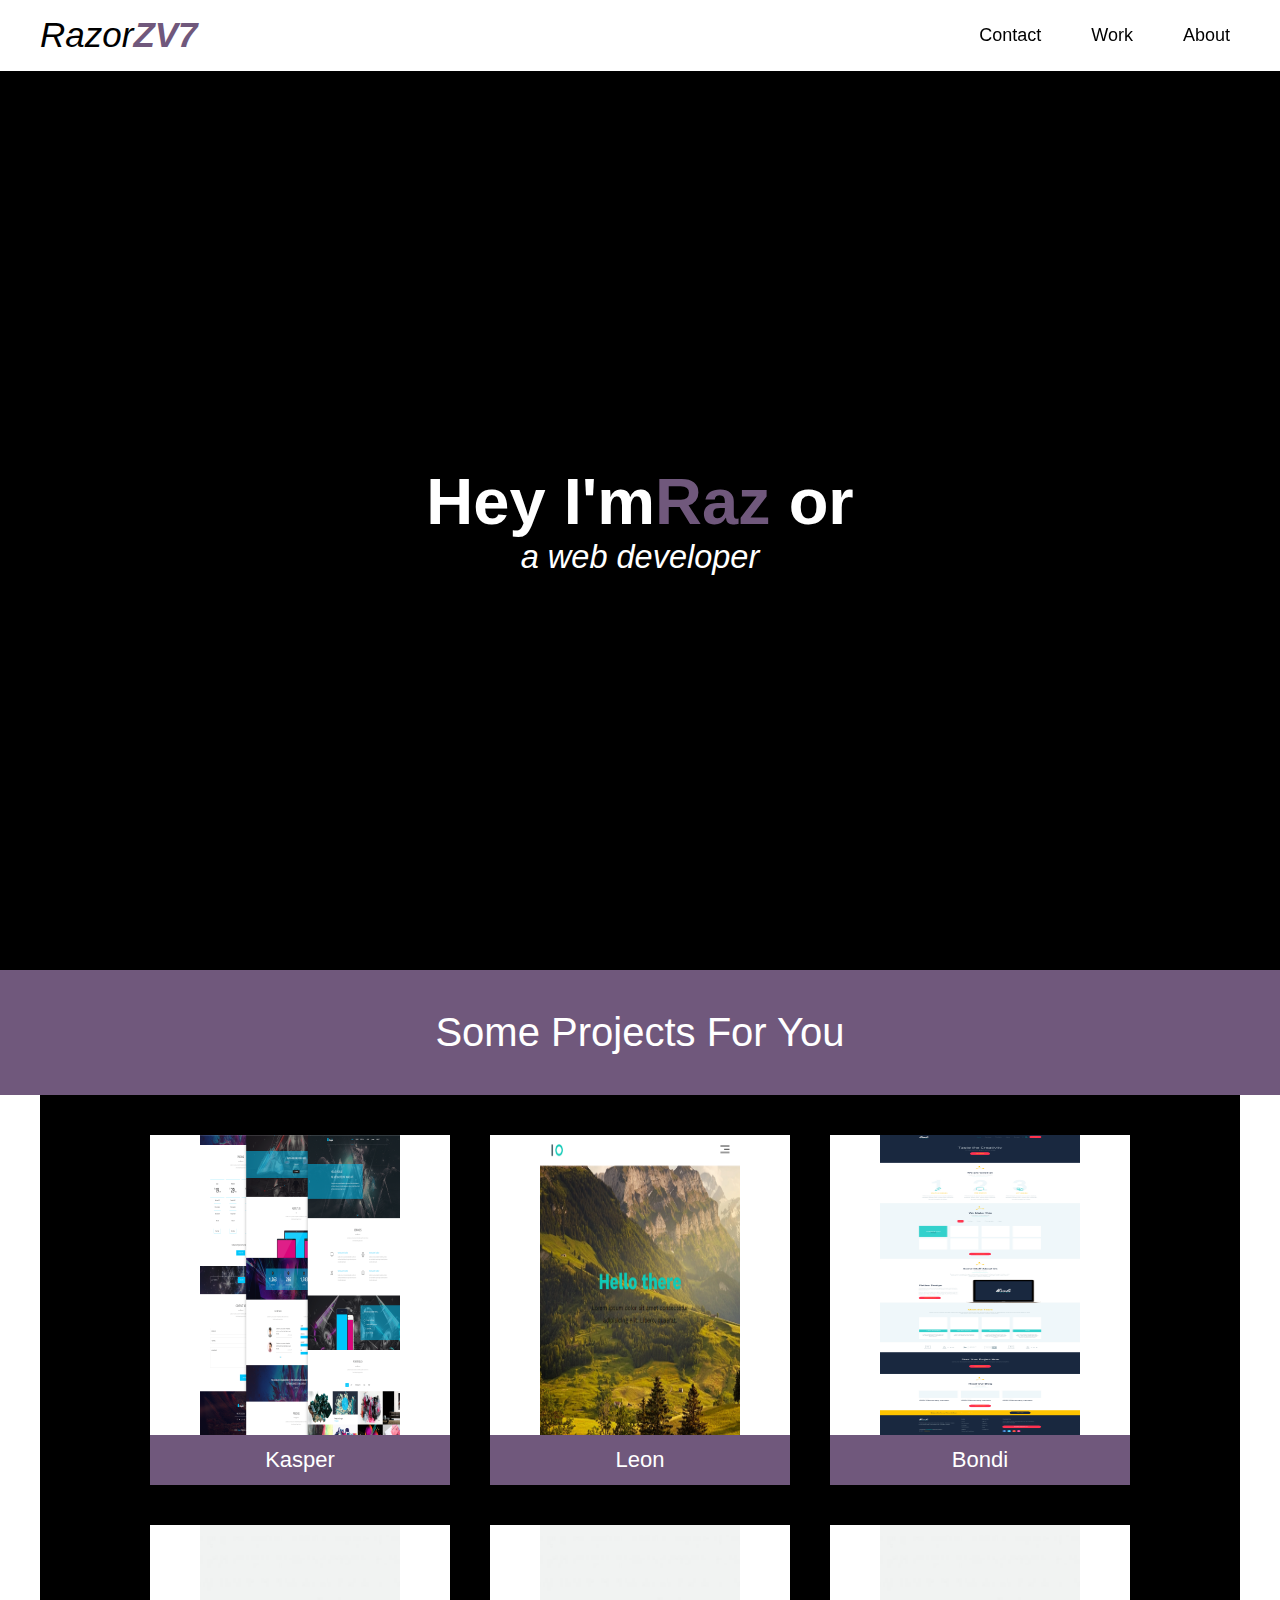
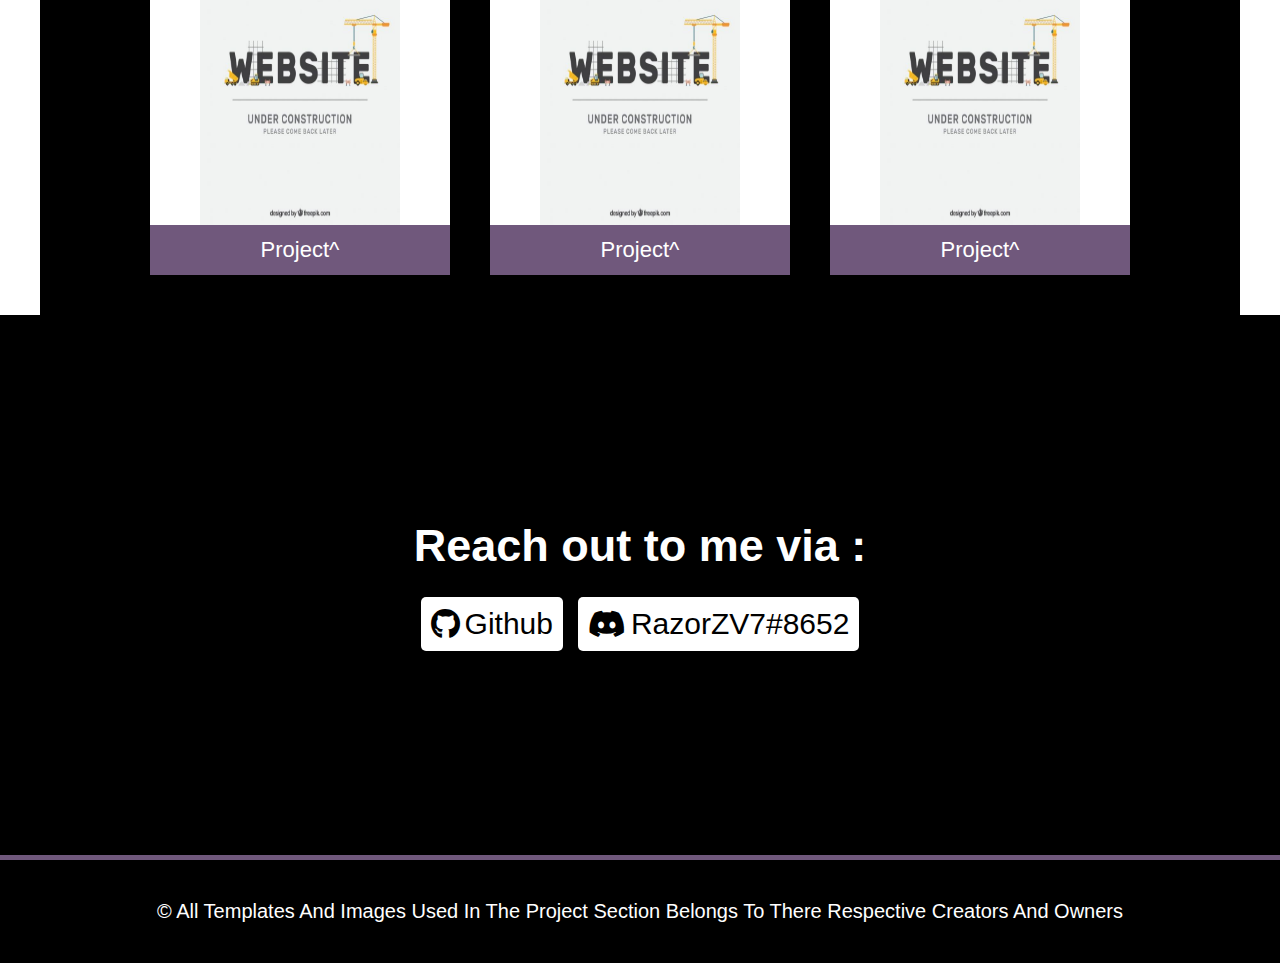
==== commit 0061fe5b: "V5.2 LINKING BONDI WEBSITE" ====
--- a/index.html
+++ b/index.html
@@ -40,11 +40,11 @@
             </div>
             <p>Leon</p>
           </a>
-          <a href="#" class="project-tile" target="_blank">
+          <a href="https://razorzv7.github.io/Bondi-website/" class="project-tile" target="_blank">
             <div class="img-box">
-              <img src="images/Premium Vector _ Flat under construction template.jpg" alt="empty-links">
+              <img src="images/Bondi.png" alt="Bondi">
             </div>
-            <p>Project^</p>
+            <p>Bondi</p>
           </a>
           <a href="#" class="project-tile" target="_blank">
             <div class="img-box">
